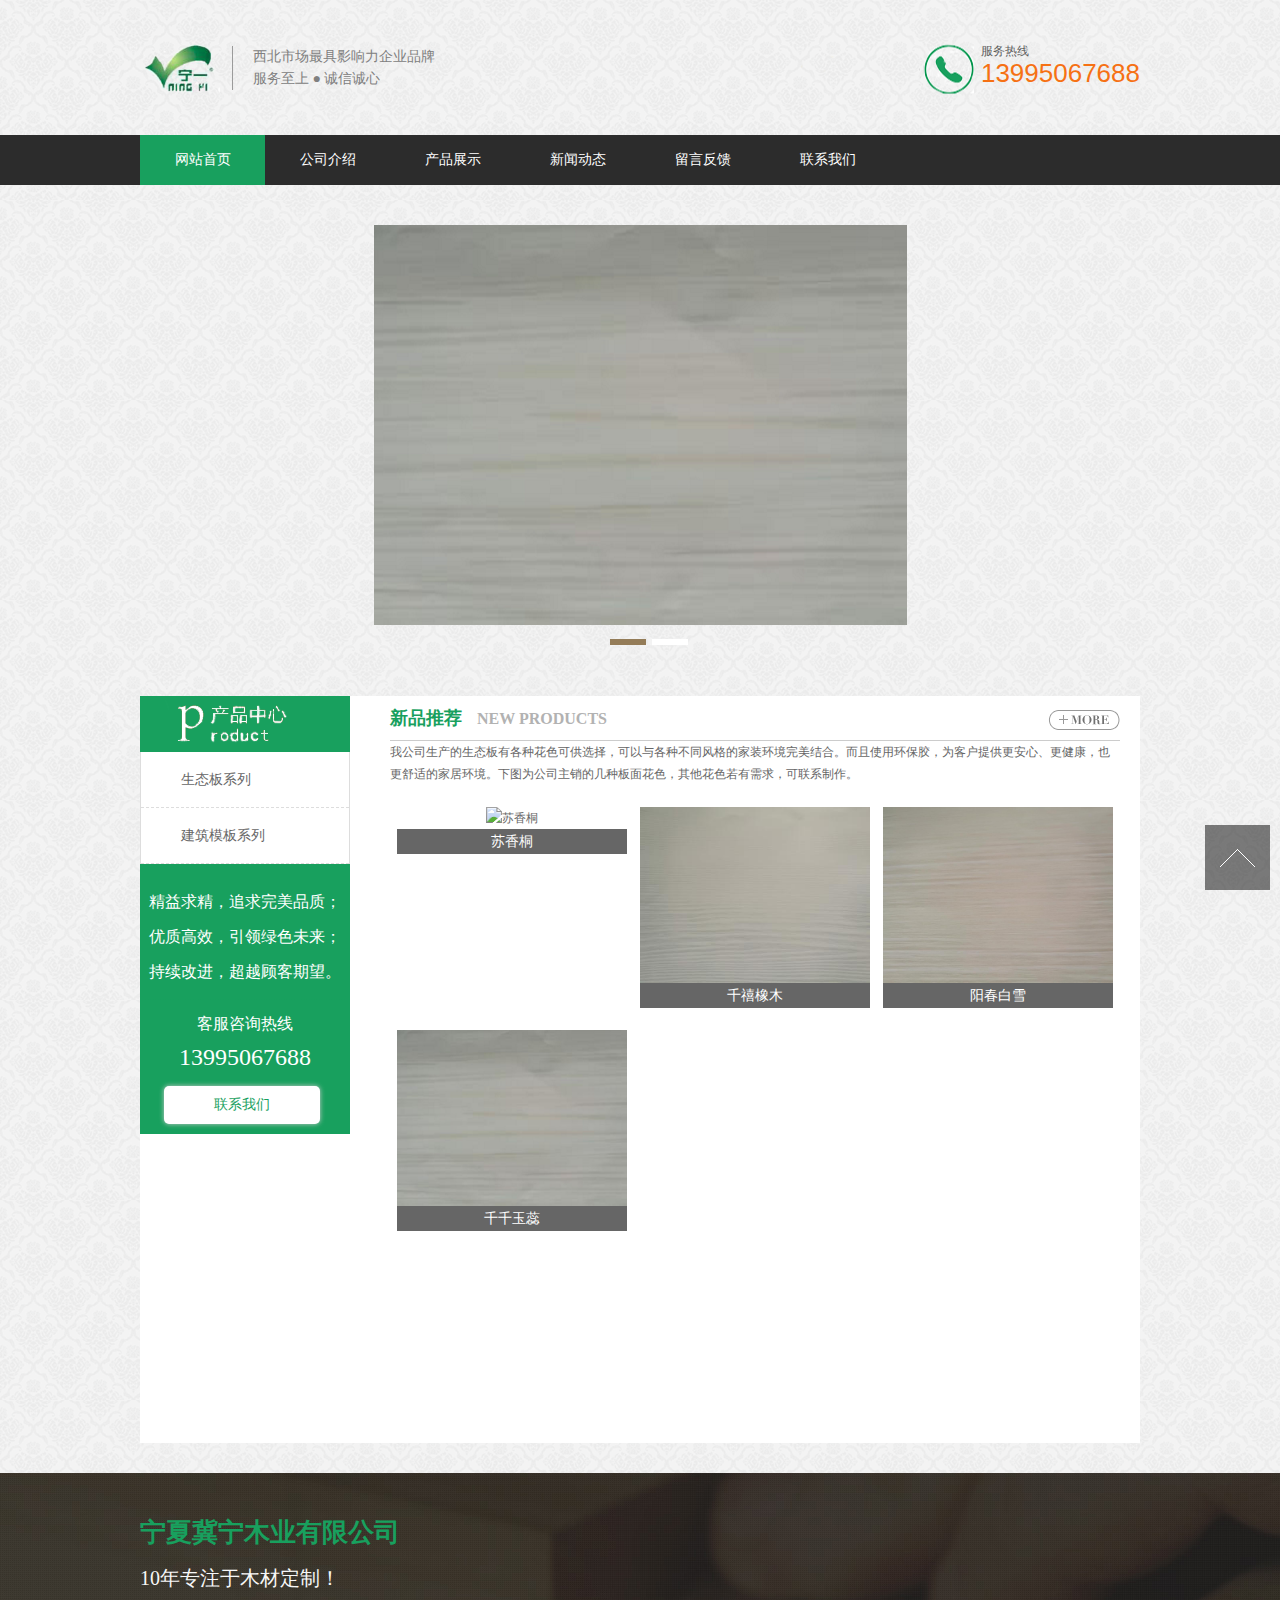
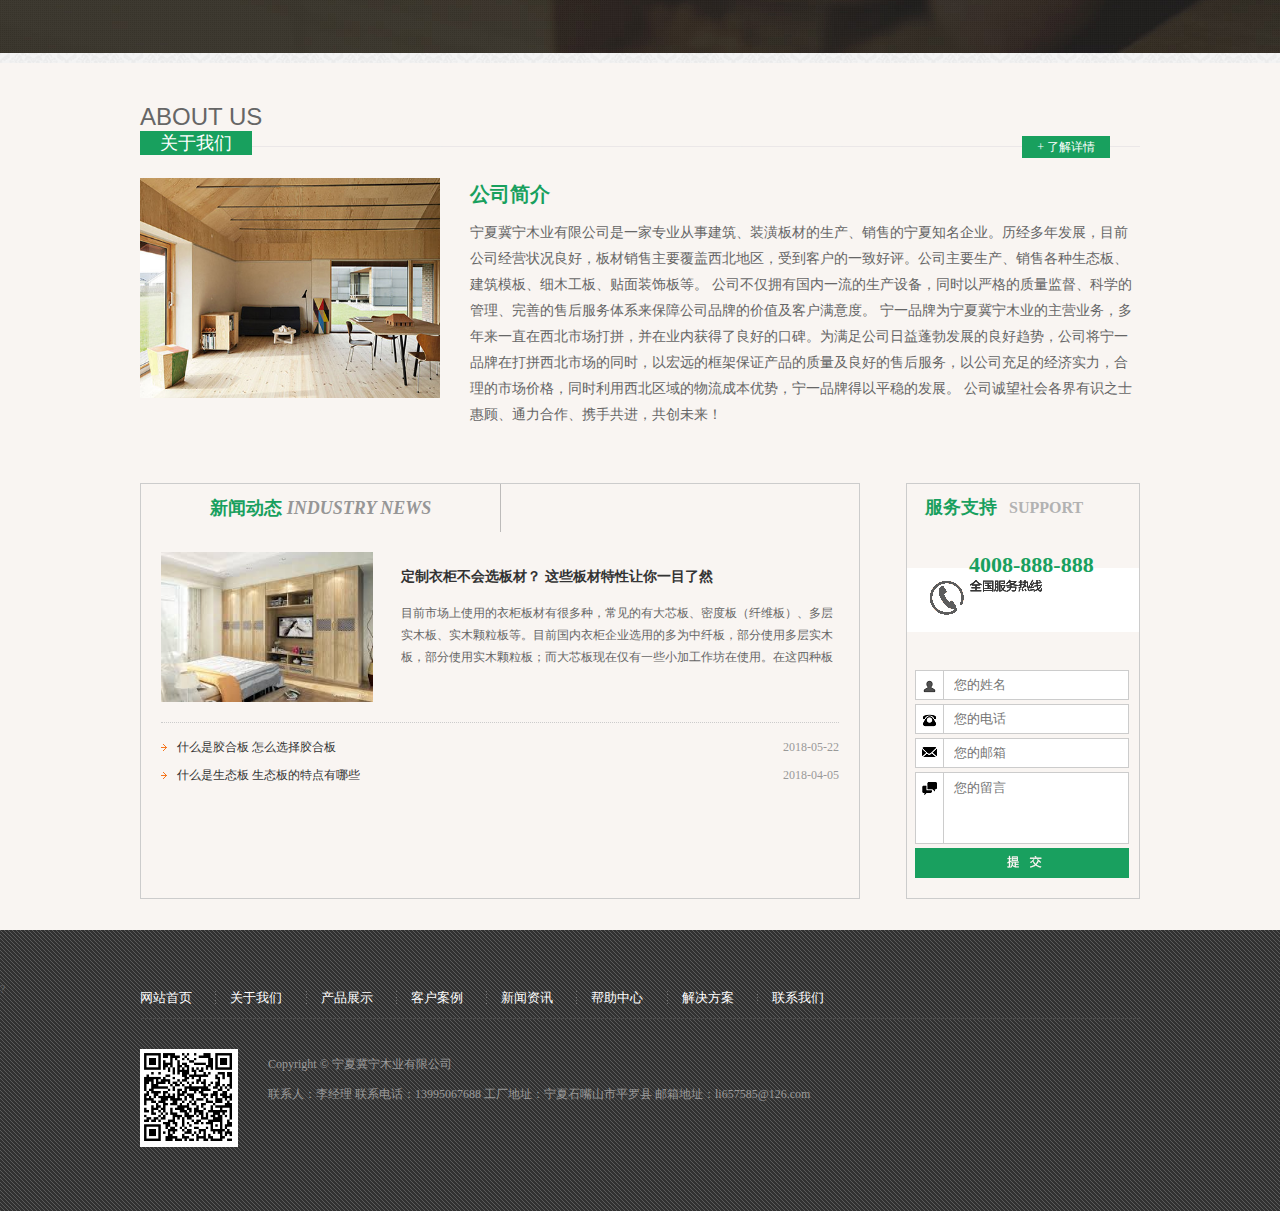
==== templates/index.html @ 51f11c7f "change png" ====
﻿<!DOCTYPE html PUBLIC "-//W3C//DTD XHTML 1.0 Transitional//EN"
        "http://www.w3.org/TR/xhtml1/DTD/xhtml1-transitional.dtd">
<html xmlns="http://www.w3.org/1999/xhtml">
<head>
    <meta http-equiv="Content-Type" content="text/html; charset=utf-8"/>
    <title>宁夏冀宁木业有限公司</title>
    <meta name="description" content="网站描述"/>
    <meta name="keywords" content="关键词"/>
    <link href="../static/css/css.css" rel="stylesheet" media="screen" type="text/css"/>
    <script language="javascript" type="text/javascript" src="../static/js/jquery-1.8.0.min.js"></script>
    <script language="javascript" type="text/javascript" src="../static/js/index.js"></script>
    <script type="text/javascript" src="../static/js/photorollx.js"></script>
</head>
<body>
<div id="header">

    <div class="hd_cont container">
        <dl class="hd_logo">
            <dt class="fl"><a href="index.html"> <img src="../static/picture/logo-simple.png" alt="" height="50"
                                                      width="80"></a></dt>
            <dd class="fl"><h2>西北市场最具影响力企业品牌</h2>
                <p> 服务至上 ● 诚信诚心</p></dd>
        </dl>
        <dl class="dh_phone fr">
            <dt>服务热线</dt>
            <dd>13995067688</dd>
        </dl>
    </div>

    <div id="nav">
        <div id="navMenu">
            <ul>
                <li class='home'><a href="index">网站首页</a></li>

                <li><a href="#introduce" rel='dropmenu'>公司介绍</a></li>

                <li><a href="#product" rel='dropmenu'>产品展示</a></li>

                <li><a href="news" rel='dropmenu'>新闻动态</a></li>

                <li><a href="#help" rel='dropmenu'>留言反馈</a></li>

                <li><a href="#contact" rel='dropmenu'>联系我们</a></li>

            </ul>
        </div>
    </div>
</div>
<div id="banner">
    <ul class="ulBanner">
        <li class="banner" style="background: url(../static/images/suxiangtong.png) no-repeat center scroll;"></li>
        <li class="banner" style="background: url(../static/images/qianqianyurui.png) no-repeat center scroll;"></li>

    </ul>
    <ul class="ulBannerNav">
        <li class="on"></li>
        <li></li>
    </ul>
</div>
<script type="text/javascript">
    $(document).ready(function () {
        $("#banner").Slide({
            effect: "fade",
            speed: "normal",
            timer: 3500,
            autoPlay: true,
            defIndex: 0,
            claNav: "ulBannerNav",
            claCon: "ulBanner",
            steps: 1
        });
    });

</script>
<div class="clear"></div>
<a name="product"></a>
<div class="cpbg">
    <div class="cpbox container">
        <div class="famu fl">
            <h4><a href="javascript:;cp/"> <img src="../static/picture/famutit.png" width="210" height="56"/></a></h4>
            <ul>
                <li><a href="javascript:;cp/a/" onclick="display_stb();">生态板系列</a>
                    <script type="text/javascript">
                    function display_stb() {
                        var stb = document.getElementById('ul-stb');
                        var jzmb = document.getElementById('ul-jzmb');
                        stb.style.display="";
                        jzmb.style.display="none";

                    }


                    </script>
                </li>

                <li><a href="javascript:;cp/b/"  onclick="display_jzmb();">建筑模板系列</a>
                    <script type="text/javascript">
                    function display_jzmb() {
                        var stb = document.getElementById('ul-stb');
                        var jzmb = document.getElementById('ul-jzmb');
                        stb.style.display="none";
                        jzmb.style.display="";
                    }


                    </script>
                </li>

            </ul>
            <div class="faphone">
                <div class="wenzi">
                    精益求精，追求完美品质；<br>
                    优质高效，引领绿色未来；<br>
                    持续改进，超越顾客期望。
                </div>
                <span class="rexian">客服咨询热线</span> <span class="tel">13995067688</span> <span class="lx"><a
                    href="javascript:;contact/">联系我们</a></span></div>
        </div>
        <div class="cplist fr">
            <h4 class="conttit"><a class="tita" href="javascript:;cp/">新品推荐</a> <span>New Products</span><a
                    class="titmore"
                    href="javascript:;cp/"><img src="../static/picture/titmore.png"/></a></h4>
            <ul id="ul-stb">
                <p>
                    我公司生产的生态板有各种花色可供选择，可以与各种不同风格的家装环境完美结合。而且使用环保胶，为客户提供更安心、更健康，也更舒适的家居环境。下图为公司主销的几种板面花色，其他花色若有需求，可联系制作。</p>
                <li class='nomr'><a href="javascript:;" title="苏香桐"> <img alt="苏香桐"
                                                                          src="../static/images/suxiangtong.png"
                                                                          width="230" height="176"/></a>
                    <h5><a href="javascript:;" title="苏香桐"> 苏香桐</a></h5>
                </li>
                <li class='nomr'><a href="javascript:;" title="千禧橡木"> <img alt="千禧橡木"
                                                                           src="../static/images/qianxixiangmu.png"
                                                                           width="230" height="176"/></a>
                    <h5><a href="javascript:;" title="千禧橡木"> 千禧橡木</a></h5>
                </li>
                <li class='nomr'><a href="javascript:;" title="阳春白雪"> <img alt="阳春白雪"
                                                                           src="../static/images/yangchunbaixue.png"
                                                                           width="230" height="176"/></a>
                    <h5><a href="javascript:;" title="阳春白雪"> 阳春白雪</a></h5>
                </li>
                <li class='nomr'><a href="javascript:;" title="千千玉蕊"> <img alt="千千玉蕊"
                                                                           src="../static/images/qianqianyurui.png"
                                                                           width="230" height="176"/></a>
                    <h5><a href="javascript:;" title="千千玉蕊"> 千千玉蕊</a></h5>
                </li>
            </ul>
            <ul id="ul-jzmb" style="display:none">
                <p>
                    我公司生产的多层建筑模板采用优质木原材料与优质防水胶层层压制而成，外观覆盖酚醛树脂模，产品耐磨耐腐，可重复多次使用，表面光滑，可直接贴面装饰，减缩工期30%。主营有黑纸和花纸两类花色，尺寸有如下三种，可供客户自由选择。对于特殊规格，也可联系制作。</p>
                <li class='nomr'><a href="javascript:;" title="1830*915*12mm"> <img alt="1830*915*12mm"
                                                                                    src="../static/images/size-1830-915-12.png"
                                                                                    width="230" height="176"/></a>
                    <h5><a href="javascript:;" title="1830*915*12mm"> 1830*915*12mm</a></h5>
                </li>
                <li class='nomr'><a href="javascript:;" title="2135*915*15mm"> <img alt="2135*915*15mm"
                                                                                    src="../static/images/size-2135-915-15.png"
                                                                                    width="230" height="176"/></a>
                    <h5><a href="javascript:;" title="2135*915*15mm"> 2135*915*15mm</a></h5>
                </li>
                <li class='nomr'><a href="javascript:;" title="2440*1220*18mm"> <img alt="2440*1220*18mm"
                                                                                     src="../static/images/size-2440-1220-18.png"
                                                                                     width="230" height="176"/></a>
                    <h5><a href="javascript:;" title="2440*1220*18mm"> 2440*1220*18mm</a></h5>
                </li>
            </ul>
        </div>
        <div class="clear"></div>
    </div>
</div>

<div class="box MB10">
    <div class="box_c">
        <div class="box_cl fl"><h6>宁夏冀宁木业有限公司</h6>
            <span>10年专注于木材定制！</span></div>
        <!--<div class="box_cr fr"><a href="tencent://message/?uin=873468834&Site=&Menu=yes" target="_blank">咨询客服人员</a>-->
    </div>
</div>
</div>
<div class="clear"></div>
<div class="index_abt">
    <div class="about">
        <a name="introduce"></a>
        <div class="about_t">
            <div class="more"><a href="javascript:;about/" target="_blank">+ 了解详情</a></div>
            <div>
                <h3>ABOUT US</h3>
                <h2>关于我们</h2>
            </div>
        </div>
        <div class="about_c">
            <div class="about_cl fl"><img src="../static/picture/about.jpg"/></div>
            <div class="about_cr fr">
                <h3>公司简介</h3>
                <span>宁夏冀宁木业有限公司是一家专业从事建筑、装潢板材的生产、销售的宁夏知名企业。历经多年发展，目前公司经营状况良好，板材销售主要覆盖西北地区，受到客户的一致好评。公司主要生产、销售各种生态板、建筑模板、细木工板、贴面装饰板等。
                    公司不仅拥有国内一流的生产设备，同时以严格的质量监督、科学的管理、完善的售后服务体系来保障公司品牌的价值及客户满意度。
宁一品牌为宁夏冀宁木业的主营业务，多年来一直在西北市场打拼，并在业内获得了良好的口碑。为满足公司日益蓬勃发展的良好趋势，公司将宁一品牌在打拼西北市场的同时，以宏远的框架保证产品的质量及良好的售后服务，以公司充足的经济实力，合理的市场价格，同时利用西北区域的物流成本优势，宁一品牌得以平稳的发展。
                    公司诚望社会各界有识之士惠顾、通力合作、携手共进，共创未来！</span>
                <!--<a href="javascript:;about/" target="_blank">了解详情+</a></div>-->
            </div>
        </div>
    </div>
    <div class="dtspan container">
        <a name="news"></a>
        <!--动态-->
        <div class="dtbox fl">
            <h4><a class="cur" href="javascript:;news/gsxw/" id="chknew1"> 新闻动态<em>Industry
                News</em></a></h4>
            <div id="con_chknew1">
                <dl>
                    <dt class="fl"><a href="javascript:;" title="定制衣柜不会选板材？ 这些板材特性让你一目了然"> <img
                            alt="定制衣柜不会选板材？ 这些板材特性让你一目了然"
                            src="../static/picture/yigui.jpg"
                            width="212" height="150"/></a></dt>
                    <dd>
                        <h5><a href="javascript:;" title="定制衣柜不会选板材？ 这些板材特性让你一目了然"> 定制衣柜不会选板材？ 这些板材特性让你一目了然</a></h5>
                        <p>
                            目前市场上使用的衣柜板材有很多种，常见的有大芯板、密度板（纤维板）、多层实木板、实木颗粒板等。目前国内衣柜企业选用的多为中纤板，部分使用多层实木板，部分使用实木颗粒板；而大芯板现在仅有一些小加工作坊在使用。在这四种板材中，只有密度板和实木颗粒板不管是在价格上和质量上相对比较适合当前中国定制衣柜行业市场的发展，刚好满足当前衣柜市场绝大部分消费者的需求。那到底定制衣柜用什么板材比较好呢，下面通过对他们的优缺点进行对比...<a
                                href="javascript:;" title="定制衣柜不会选板材？ 这些板材特性让你一目了然"> [详情]</a></p>
                    </dd>
                </dl>

                <ul>
                    <li><a target="_blank" href="javascript:;" title="什么是胶合板 怎么选择胶合板">
                        什么是胶合板 怎么选择胶合板</a><span>2018-05-22</span></li>
                    <li><a target="_blank" href="javascript:;" title="什么是生态板 生态板的特点有哪些">
                        什么是生态板 生态板的特点有哪些</a><span>2018-04-05</span></li>

                </ul>
            </div>
        </div>
        <!-- cb_服务支持 -->
        <a name="help"></a>
        <div class="fwzc fr">
            <h4 class="conttit"><a class="tita">服务支持</a><span>Support</span></h4>
            <div class="fwphone"><span> 4008-888-888</span></div>
            <ul class="m_form" id="leavewordform">
                <script>
    	$(document).ready(function() {
            $('.btnsubmit').click(function(){
				if($('#name').val()==''){alert('请输入姓名！');return false}
				if($('#tel').val()==''){alert('请输入电话！');return false}
				if($('#email').val()==''){alert('请输入邮箱！');return false}
				if($('#nr').val()==''){alert('请输入内容！');return false}
			})
        });



                </script>
                <form enctype="multipart/form-data" method="post">
                    <input type="hidden" name="action" value="post"/>
                    <input type="hidden" name="diyid" value="1"/>
                    <input type="hidden" name="do" value="2"/>
                    <li>
                        <label> <img src="../static/picture/form_ico01.png"/></label>
                        <input class="ipttxt" type="text" id="name" name='name' placeholder="您的姓名"/>
                    </li>
                    <li>
                        <label> <img src="../static/picture/form_ico02.png"/></label>
                        <input class="ipttxt" type="text" id="tel" name='tel' placeholder="您的电话"/>
                    </li>
                    <li>
                        <label> <img src="../static/picture/form_ico03.png"/></label>
                        <input class="ipttxt" type="text" id="email" name='email' placeholder="您的邮箱"/>
                    </li>
                    <li class="areli">
                        <label> <img src="../static/picture/form_ico04.png"/></label>
                        <textarea class="txtare" id="nr" name='nr' placeholder="您的留言"></textarea>
                    </li>
                    <li>
                        <input class="btnsubmit" type="submit" name="submit" value=""/>
                    </li>
                    <input name="tijiaoshijian" value="" type="hidden" id="tijiaoshijian"/>
                    <script type="text/javascript">

                    window.onload = function(){

                    var nowDate = new Date();

                    var str = nowDate.getFullYear()+"-"+(nowDate.getMonth() + 1)

+"-"+nowDate.getDate()+" "+nowDate.getHours()+":"+nowDate.getMinutes()

+":"+nowDate.getSeconds();

                    document.getElementById("tijiaoshijian").value=str;

                    }








                    </script>
                    <input type="hidden" name="dede_fields"
                           value="name,text;tel,text;email,text;nr,text;tijiaoshijian,text"/>
                    <input type="hidden" name="dede_fieldshash" value="28096bbe7c0b3558c1079d68bcdb3f58"/>
                </form>
            </ul>
        </div>
        <div class="clear"></div>
    </div>
    <div class="clear"></div>
    <div class="yqljbg">
        <div class="yqlj container">
            <!--<h4 class="conttit"><a class="tita" href="" target="_blank">友情链接</a><span> links</span></h4>-->
            <!--<p><a href="http://www.smallseashell.com">小贝壳</a></p>-->
        </div>
    </div>
    <div class="clear"></div>
    <div class="page_top"><span id="pageTop"><a href="javascript:;">[向上]</a></span>?</div>
    <div class="footwrap">
        <div class="footer container">
            <div class="fotnav"><a class="nobg" href="javascript:;">网站首页</a> <a href="javascript:;about/"
                                                                                rel='dropmenu3'>关于我们</a>
                <a href="javascript:;cp/" rel='dropmenu3'>产品展示</a> <a href="javascript:;case/" rel='dropmenu3'>客户案例</a>
                <a
                        href="javascript:;news/" rel='dropmenu3'>新闻资讯</a> <a href="javascript:;help/"
                                                                             rel='dropmenu3'>帮助中心</a> <a
                        href="javascript:;fangan/" rel='dropmenu3'>解决方案</a> <a href="javascript:;contact/"
                                                                               rel='dropmenu3'>联系我们</a>
            </div>
            <div class="fottxt">
                <p>Copyright &copy; 宁夏冀宁木业有限公司</p>
                <p>联系人：李经理 联系电话：13995067688 工厂地址：宁夏石嘴山市平罗县 邮箱地址：li657585@126.com</p>
            </div>

        </div>
    </div>
    <script src="../static/js/common.js" type="text/javascript"></script>
</body>
</html>
---- static/css/css.css ----
﻿/****************************************************************
 *																*		
 * 						      小贝壳							*
 *                        www.smallseashell.com							*
 *       		  全网精品源码模板资源下载库			*
 * 																*
****************************************************************/

@charset "utf-8";
body {
	color: #666;
	background: url(../images/bg.png) repeat;
	margin: 0;
	padding: 0;
	text-align: center;
	font-family: "微软雅黑";
	font-size: 12px;/*-moz-user-select:none;*/
	line-height: 22px;
	HEIGHT: 100%;
}
div, h1, h2, h3, h4, h5, h6, dl, dt, dd, ol, ul, li, p, q, span, strong, form, iframe, label, textarea, input {
	padding: 0;
	margin: 0;
	text-align: left
}
div {
	margin: 0 auto
}
ul, li, ol {
	list-style: none;
	list-style-type: none
}
img {
	border: 0;
	-ms-interpolation-mode: bicubic
}
textarea {
	overflow-y: auto
}
q {
	quotes: none
}
q:before, q:after {
	content: '';
	content: none
}
a {
	text-decoration: none;
	color: #666;
}
a:hover {
	text-decoration: none;
	color: #18A05E;
}
.none, #none, .hide, #hide {
	display: none
}
#clear, .clear {
	clear: both;
	line-height: 1px;
	height: 1px;
	margin-top: -1px;
	overflow: hidden
}
a:link {
	text-decoration: none
}
a:visited {
	text-decoration: none;
}
a:active {
	text-decoration: underline;
}
.fl, .l, #l {
	float: left
}
.fr, .r, #r {
	float: right
}
.MT10 {
	margin-top: 10px
}
.MB10 {
	margin-bottom: 10px
}
.PT10 {
	padding-top: 10px
}
.PB10 {
	padding-bottom: 10px
}
.PT30 {
	padding-top: 30px
}
.MT20 {
	margin-top: 20px
}
.MT50 {
	margin-top: 50px
}
.MTA {
	margin-top: -70px
}
.r5 {
	margin-right: 10px;
}
.bbai {
	background: #FFF !important;
}
.clearfix {
	zoom: 1;
}
.clearfix:after {
	content: ".";
	clear: both;
	height: 0;
	visibility: hidden;
	display: block;
}
.gray {
	color: #999;
	font-weight: normal;
}
.white {
	color: #fff;
	font-weight: normal;
}
.container {
	margin: 0 auto;
	width: 1000px;
}
a, li, span, p {
	transition: all 0.2s linear;
	-webkit-transition: all 0.2s linear;
	-moz-transition: all 0.2s linear;
	-o-transition: all 0.2s linear;
}
#header {
}
.header_top {
	width: 100%;
	height: 35px;
	overflow: hidden;
	border-bottom: #dedede 1px solid;
}
.header_top ul {
	width: 1000px;
	height: 35px;
	line-height: 35px;
	overflow: hidden;
	margin: 0 auto;
}
.header_top ul .title {
	width: 860px;
	background: none;
	text-align: left;
	color: #808080
}
.header_top ul .title b {
	color: #808080;
	padding-right: 10px;
}
.header_top ul li {
	width: 70px;
	height: 35px;
	text-align: center;
	float: left;
	display: block;
	line-height: 35px;
	color: #ccc;
	background: url(../images/1_03.gif) no-repeat right 9px;
}
.header_top ul li a {
	color: #666;
}
.header_top ul li a:hover {
	color: #808080;
}
.hd_cont {
	position: relative;
	height: 135px;
	overflow: hidden;
}
.hd_cont .hd_logo {
	position: absolute;
	left: 0;
	top: 44px;
	width: 500px;
}
.hd_cont .hd_logo dd {
	margin-top: 2px;
	margin-left: 12px;
	padding-left: 20px;
	border-left: 1px solid #9B9B9B;
}
.hd_cont .hd_logo dd h2 {
	font-size: 14px;
	font-weight: normal;
	color: #808080;
}
.hd_cont .hd_logo dd p {
	font-size: 14px;
	color: #808080;
}
.hd_cont .dh_phone {
	padding: 0 0 18px 180px;
	margin-top: 40px;
	background: url(../images/phone.png) no-repeat left center;
	color: #5c5c5c;
}
.hd_cont .dh_phone dd {
	font-size: 26px;
	font-family: Arial, Helvetica, sans-serif;
	color: #f67114;
}
#nav {
	width: 100%;
	height: 50px;
	overflow: hidden;
	background: #2C2C2C;
}
#navMenu {
	width: 1000px;
	overflow: hidden;
	height: 50px;
	margin: 0 auto;
}
#navMenu ul {
	overflow: hidden;
	height: 50px;
	text-align: center;
}
#navMenu ul li {
	float: left;
	display: block;
}
#navMenu ul li a {
	width: 125px;
	height: 100%;
	line-height: 50px;
	display: block;
	float: left;
	text-align: center;
	color: #FFF;
	font-size: 14px;
	font-family: "微软雅黑";
}
#navMenu ul li a:hover {
	background: #18A05E;
}
#navMenu ul .home a {
	background: #18A05E;
}
#navMenu ul .hover a {
	background: #18A05E;
}
.dropMenu {
	position: absolute;
	top: 0;
	z-index: 100;
	width: 160px;
	visibility: hidden;
	margin-top: -2px;
	padding-top: 10px;
	padding-bottom: 10px;
	background: #18A05E;
}
.dropMenu li {
	display: block;
}
.dropMenu a {
	display: block;
	height: 35px;
	line-height: 35px;
	padding-left: 10px;
	color: #FFFFFF;
}
* html .dropMenu a {
	width: 100%;
	color: #FFFFFF;
}
.dropMenu a:hover {
	color: fff;
	background-color: #666;
}
.dropMenu li {
	transition: none;
	-webkit-transition: none;
	-moz-transition: none;
	-o-transition: none;
}
.dropMenu a {
	transition: none;
	-webkit-transition: none;
	-moz-transition: none;
	-o-transition: none;
}
.main {
	width: 1000px;
	overflow: hidden;
	zoom: 1;
}
.main:after {
	content: ".";
	clear: both;
	height: 0;
	visibility: hidden;
	display: block;
}
/*首页幻灯片*/
#banner {
	width: 100%;
	float: left;
	height: 480px;
	position: relative
}
.ulBanner {
	width: 100%;
	height: 480px
}
.ulBanner li {
	position: absolute;
	width: 100%;
	height: 480px
}
.ulBannerNav {
	position: absolute;
	bottom: 20px;
	left: 50%;
	margin-left: -33px;
	z-index: 10
}
.ulBannerNav li {
	float: left;
	background: #fff;
	margin: 0 3px;
	width: 36px;
	height: 6px;
	display: block;
	cursor: pointer;
}
.ulBannerNav li.on {
	background: #947C58;
	cursor: pointer
}
.searchBg {
	padding-top: 10px;
	padding-bottom: 20px;
	background: #fff url(../images/serbg.png) bottom no-repeat
}
.search {
	height: 36px;
	line-height: 36px;
	overflow: hidden;
}
.search .searchBox {
	width: 262px;
}
.search .soText {
	float: left;
	width: 206px;
	height: 16px;
	line-height: 16px;
	padding: 5px;
	color: #666;
	border: none;
	background: #ddd;
	outline: none;
	font-family: microsoft yahei;
}
.search .soBtn {
	float: right;
	width: 46px;
	text-align: center;
	height: 26px;
	color: #fff;
	border: none;
	background: #000;
	cursor: pointer
}
.search .keyWord {
	width: 500px;
	height: 36px;
	line-height: 36px;
	overflow: hidden;
	color: #333;
}
.search .keyWord b {
	font-weight: normal;
	height: 36px;
	float: left;
}
.search .keyWord a {
	padding: 0 10px;
	color: #333;
}
.search .keyWord ul {
	float: left;
	height: 36px;
}
.search .keyWord ul li {
	float: left;
	padding: 0 5px;
}
/*产品*/
.cpbg {
	padding: 30px 0px;
}
.cpbox {
	background-color: #fff;
}
.cpmu {
	width: 210px;
	height: 746px;
	overflow: hidden;
}
.cpmu h4 img {
	display: block;
}
.cpmu dl {
}
.cpmu dt {
	height: 40px;
	line-height: 40px;
	background: url(../images/cpmudt.png) no-repeat center;
}
.cpmu dt a {
	margin-left: 64px;
	font-size: 14px;
	color: #fff;
	font-weight: bold;
}
.cpmu dd {
	height: 40px;
	line-height: 40px;
	overflow: hidden;
}
.cpmu dd a {
	display: block;
	padding-left: 66px;
	color: #333;
	background: url(../images/cpmudd.png) no-repeat left center;
}
.cplist {
    display: block;
	margin-right: 20px;
	width: 730px;
	height: 746px;
}
.cplist h4 {
	border-bottom: 1px solid #ccc;
}
.cplist ul {
	overflow: hidden;
}
.cplist li {
	margin-right: 20px;
	margin-top: 22px;
	float: left;
	width: 243px;
	text-align: center;
}
.cplist li.nomr {
	margin-right: 0px;
}
.cplist li h5 {
	margin-left: 7px;
	width: 230px;
	height: 25px;
	line-height: 25px;
	overflow: hidden;
	font-weight: normal;
	text-align: center;
	font-size: 14px;
	background: #666;
	display: block;
}
.cplist li:hover h5 {
	background: #18a05e;
}
.cplist li h5 a {
	color: #fff;
}
/*解决方案*/
.jjfabox {
	margin: 30px auto;
}
.famu {
	width: 210px;
	height: 576px;
}
.famu h4 img {
	display: block;
}
.famu ul {
	border-left: 1px solid #ddd;
	border-right: 1px solid #ddd;
}
.famu li {
	height: 55px;
	line-height: 55px;
	border-bottom: 1px dashed #ddd;
}
.famu li a {
	font-size: 14px;
	margin-left: 40px;
	color: #666;
	text-decoration: none;
}
.famu li:hover a {
	color: #18a05e;
}
.faphone {
	position: relative;
	height: auto;
	padding: 10px 0;
	background: #18a05e;
}
.faphone .wenzi {
	text-align: center;
	color: #fff;
	line-height: 35px;
	border-bottom: 1px dashed #18a05e;
	padding: 10px 0;
	font-size: 16px;
}
.faphone span.rexian {
	display: block;
	margin-top: 10px;
	text-align: center;
	height: 28px;
	line-height: 28px;
	font-size: 16px;
	color: #fff;
}
.faphone span.tel {
	display: block;
	text-align: center;
	height: 38px;
	line-height: 38px;
	font-size: 24px;
	color: #fff;
}
.faphone span.lx {
	display: block;
	margin-top: 10px;
	font-size: 14px;
	color: #fff;
	background: #FFF;
	margin-left: 24px;
	width: 156px;
	height: 38px;
	line-height: 38px;
	text-align: center;
	border-radius: 5px;
	-webkit-box-shadow: #ccc 0px 0px 5px;
	-moz-box-shadow: #ccc 0px 0px 5px;
	box-shadow: #ccc 0px 0px 5px;
}
.faphone span.lx a {
	color: #18a05e
}
.facont {
	width: 1020px;
	height: 576px;
}
.facont li {
	position: relative;
	margin-left: 20px;
	margin-bottom: 20px;
	float: left;
	width: 318px;
	height: 278px;
}
.facont li h5 {
	position: absolute;
	left: 0px;
	bottom: 0px;
	width: 100%;
	height: 36px;
	line-height: 36px;
	background: url(../images/facont.png) no-repeat center;
	overflow: hidden;
	font-size: 14px;
	font-weight: normal;
}
.facont li h5 a {
	margin: 0 10px;
	color: #fff;
}
/*优势*/
.hxysbg {
	padding-bottom: 36px;
	background: #202932 url(../images/boxbg.jpg);
}
.hxysbox {
	text-align: center;
}
.hxysbox .hxystit {
	padding: 30px 0 20px 0;
	margin-bottom: 20px;
	font-weight: bold;
	text-align: center;
	background: url(../images/hxystitbr.png) no-repeat bottom;
}
.hxysbox .hxystit span {
	font-size: 32px;
	height: 30px;
	line-height: 30px;
	margin-bottom: 10px;
	color: #18A05E;
	text-align: center;
	display: block
}
.hxysbox .hxystit p {
	font-size: 20px;
	height: 25px;
	line-height: 25px;
	color: #fff;
	text-align: center;
	display: block
}
.hxysbox ul {
	overflow: hidden;
}
.hxysbox li {
	float: left;
	margin: 0 2px;
	padding: 0 20px;
	width: 152px;
	height: 234px;
	background: url(../images/hxysdl.png) no-repeat center;
}
.hxysbox li h5 {
	padding-top: 54px;
	margin-bottom: 10px;
	font-size: 24px;
	text-align: center;
	color: #400100;
}
.hxysbox li p {
	line-height: 20px;
	font-weight: bold;
	color: #fff;
}
/*关于我们*/
.index_abt {
	width: 100%;
	background-color: #f9f5f2;
}
.about {
	width: 1000px;
	height: 350px;
	padding-top: 40px;
}
.about_t {
	width: 100%;
	height: 55px;
	position: relative;
	background: url(../images/about_titbg.gif) repeat-x bottom left;
}
.about_t h3 {
	font-size: 24px;
	color: #666;
	line-height: normal;
	font-weight: normal;
	font-family: Arial, Helvetica, sans-serif;
}
.about_t h2 {
	display: inline-block;
*display:inline;
*zoom:1;
	padding: 0 20px;
	font-size: 18px;
	font-weight: normal;
	color: #fff;
	line-height: normal;
	background-color: #18A05E;
}
.about_t .more {
	position: absolute;
	bottom: 0;
	right: 30px;
	padding: 0 15px;
	background: #18A05E;
	color: #FFF
}
.about_t .more a {
	color: #FFF
}
.about_c {
	width: 1000px;
	height: 220px;
	padding: 20px 0
}
.about_cl {
	width: 300px;
	height: 220px;
}
.about_cl img {
	width: 300px;
	height: 220px;
}
.about_cr {
	width: 670px;
	height: 220px;
}
.about_cr h3 {
	line-height: 1.6em;
	font-weight: bold;
	color: #18A05E;
	font-family: "Microsoft YaHei", "微软雅黑";
	font-size: 20px;
}
.about_cr span {
	width: 670px;
	line-height: 26px;
	margin-bottom: 15px;
	margin-top: 10px;
	font-size: 14px;
	display: block
}
.about_cr a {
	width: 60px;
	font-style: normal;
	height: 30px;
	line-height: 30px;
	padding: 0 10px 0 15px;
	background: #18A05E;
	color: #fff;
	display: block
}
.about_cr a:hover {
	background: #18A05E
}
/*横幅 定制*/

.box {
	width: 100%;
	height: 180px;
	background: url(../images/boxbg.jpg) center
}
.box_c {
	width: 1000px;
	height: 100px;
	padding: 40px 0;
}
.box_cl {
	width: 600px;
}
.box_cl h6 {
	color: #18A05E;
	font-size: 26px;
	margin-bottom: 10px;
	line-height: 40px;
}
.box_cl span {
	color: #f7f7f7;
	font-size: 20px;
	line-height: 30px;
}
.box_cr {
	width: 300px;
	margin-top: 20px;
}
.box_cr a {
	width: 160px;
	height: 50px;
	line-height: 50px;
	float: right;
	text-align: center;
	font-size: 16px;
	color: #FFF;
	background: #18A05E
}
.box_cr a:hover {
	background: #18A05E
}
/*通用标题*/
.boxt {
	width: 100%;
	height: 44px;
	border-bottom: 1px solid #e6e6e6;
}
.boxt h2 {
	float: left;
	border-bottom: 1px solid #909090;
	font-size: 20px;
	height: 44px;
	line-height: 44px;
	color: #000;
}
.boxt font {
	float: left;
	font-size: 14px;
	padding-left: 15px;
	height: 44px;
	line-height: 44px;
	color: #666;
}
.boxt a {
	float: right;
	font-family: Arial;
	line-height: 44px;
	margin-right: 10px;
	color: #000;
}
.boxt a:hover {
	color: #168301;
}
.poxt {
	width: 100%;
	background: url(../images/poxtit.png) no-repeat center bottom;
}
.poxt h4 {
	height: 84px;
	overflow: hidden;
	text-align: center;
	font-size: 18px;
}
.poxt h4 a {
	margin-top: 24px;
	display: inline-block;
	color: #18A05E;
}
.poxt h4 span {
	display: block;
	color: #b2b2b2;
	font-weight: normal;
	text-transform: uppercase;
	text-align: center
}
.conttit {
	position: relative;
	height: 44px;
	line-height: 44px;
}
.conttit .tita {
	margin-right: 12px;
	color: #18A05E;
	font-size: 18px;
}
.conttit span {
	font-family: 宋体;
	font-size: 16px;
	color: #b2b2b2;
	text-transform: uppercase;
}
.conttit .titmore {
	position: absolute;
	right: 0px;
	top: 14px;
}
/*滚动成功案例*/
.case {
	width: 1000px;
	height: 260px
}
.ibox7 {
	padding-top: 30px;
	height: 144px;
	overflow: hidden;
	position: relative;
}
.ibox7 #LeftArr1 {
	position: absolute;
	left: 0px;
	top: 30px;
	width: 34px;
	height: 144px;
	cursor: pointer;
	background: url(../images/left.png) left center no-repeat;
}
.ibox7 #RightArr1 {
	position: absolute;
	right: 0px;
	top: 30px;
	width: 34px;
	height: 144px;
	cursor: pointer;
	background: url(../images/right.png) right center no-repeat;
}
.ihonor {
	width: 900px;
	margin: 0px auto;
	overflow: hidden;
}
.ihonor img {
	width: 180px;
	height: 124px;
	border: 7px #ededed solid;
	margin: 0px 15px;
}
.ihonor img:hover {
	border: 7px #ddd solid;
}
/*新闻动态*/
.dtspan {
	margin: 30px auto;
}
.dtbox {
	width: 718px;
	height: 414px;
	border: 1px solid #ccc;
}
.dtbox h4 {
	overflow: hidden;
	font-size: 18px;
	background: url(../images/dttitbr.png) no-repeat center;
}
.dtbox h4 a {
	float: left;
	width: 50%;
	text-align: center;
	height: 48px;
	line-height: 48px;
	color: #333;
	background: url(../images/dttitbr.png) repeat-x center 47px;
	transition: all 0s;
}
.dtbox h4 a em {
	font-family: 宋体;
	text-transform: uppercase;
	margin-left: 5px;
	color: #969696;
}
.dtbox h4 a:hover, .dtbox h4 a.cur {
	background: url(../static/images/dttith.png) repeat-x center bottom;
	color: #18A05E;
	text-decoration: none;
}
.dtbox dl {
	margin: 20px;
	height: 150px;
	overflow: hidden;
}
.dtbox dd {
	margin-left: 240px;
}
.dtbox dd h5 {
	height: 50px;
	line-height: 50px;
	font-size: 14px;
}
.dtbox dd h5 a {
	color: #333;
}
.dtbox dd p {
	line-height: 22px;
	height: 66px;
	overflow: hidden;
}
.dtbox ul {
	margin: 0 20px;
	border-top: 1px dotted #ccc;
	padding-top: 10px;
}
.dtbox li {
	position: relative;
	height: 28px;
	line-height: 28px;
}
.dtbox li a {
	display: inline-block;
	padding-left: 16px;
	background: url(../images/dtliico.png) no-repeat left center;
	width: 470px;
	overflow: hidden;
	white-space: nowrap;
	text-overflow: ellipsis;
	color: #333;
}
.dtbox li span {
	position: absolute;
	right: 0;
	color: #999;
}
/*服务支持*/
.fwzc {
	width: 232px;
	height: 414px;
	border: 1px solid #ccc;
}
.fwzc h4 {
	margin-left: 18px;
	padding: 1px 0px;
}
.fwzc .fwphone {
	position: relative;
	height: 140px;
	background: url(../images/fwphone.png) no-repeat center;
}
.fwzc .fwphone span {
	position: absolute;
	left: 62px;
	top: 24px;
	font-size: 22px;
	font-weight: bold;
	color: #18A05E;
}
.fwzc .m_form {
	margin-left: 8px;
}
.fwzc .m_form li {
	margin-bottom: 4px;
	overflow: hidden;
}
.fwzc .m_form label {
	float: left;
	width: 27px;
	height: 28px;
	border: 1px solid #ccc;
	border-right-width: 0;
	text-align: center;
	background-color: #fff;
}
.fwzc .m_form label img {
	position: relative;
	top: 8px;
}
.fwzc .m_form .ipttxt {
	float: left;
	width: 164px;
	border: 1px solid #ccc;
	height: 16px;
	line-height: 16px;
	padding: 6px 10px;
	outline: none;
	color: #666;
	background-color: #fff;
	font-family: microsoft yahei;
}
.fwzc .m_form .areli label {
	height: 70px;
}
.fwzc .m_form .txtare {
	float: left;
	width: 164px;
	height: 60px;
	line-height: 20px;
	border: 1px solid #ccc;
	outline: none;
	resize: none;
	color: #666;
	padding: 5px 10px;
	background-color: #fff;
	font-family: microsoft yahei;
}
.fwzc .m_form .btnsubmit {
	width: 214px;
	height: 30px;
	cursor: pointer;
	border: none;
	background: url(../images/btnsubmit.png) no-repeat center;
}
/*友情链接*/
.yqljbg {
	background: url(../images/centerbg.png) repeat;
}
.yqlj {
	padding: 24px 0px;
}
.yqlj .conttit {
	border-bottom: none;
}
.yqlj .conttit .tita {
	padding-left: 10px;
	color: #fff;
	background: url(../images/yqljtit.png) no-repeat left;
}
.yqlj .conttit span {
	color: #5c5c5c;
}
.yqlj p {
	height: 30px;
	line-height: 30px;
	overflow: hidden;
}
.yqlj p a {
	padding-right: 15px;
	color: #808080;
}
/*页尾*/
.footwrap {
	background: url(../images/centerbg.png) repeat;
}
.footer {
	position: relative;
	padding-bottom: 40px;
	overflow: hidden;
}
.fotnav {
	height: 40px;
	line-height: 40px;
	font-size: 13px;
}
.fotnav a {
	padding-right: 20px;
	padding-left: 15px;
	text-align: left;
	background: url(../images/navli.png) no-repeat left center;
	color: #fff;
}
.fotnav a.nobg {
	background-image: none;
	padding-left: 0
}
.fottxt {
	padding-top: 30px;
	height: 122px;
	padding-left: 128px;
	line-height: 30px;
	color: #999;
	background: url(../images/ewm.jpg) no-repeat left 30px;
	border-top: 1px solid #484848;
}
.fottxt a {
	color: #999;
}
.fotphone {
	position: absolute;
	right: 0px;
	top: 100px;
	padding-left: 46px;
	background: url(../images/footphone.png) no-repeat left center;
	color: #fff;
}
.fotphone dd {
	font-size: 20px;
	font-weight: bold;
	font-family: Arial, Helvetica, sans-serif;
	color: #18A05E;
}
/*内页左右*/
.ncon {
	width: 1000px;
	height: auto;
	padding-bottom: 10px
}
.ncon:after {
	content: ".";
	display: block;
	height: 0;
	clear: both;
	visibility: hidden
}
.nconr {
	width: 750px;
	float: right;
	border: #dedede 1px solid;
	background: #FFF
}
.nconl {
	width: 210px;
	float: left
}
/*内页左侧产品分类*/
.prs {
	width: 210px;
	overflow: hidden;
	background: #FFF
}
.prs .t05 {
	background: #18A05E;
	height: 63px;
	line-height: 63px;
	padding-left: 25px;
	font-family: "微软雅黑";
	font-size: 22px;
	font-weight: normal;
	color: #FFF
}
.prs .t05_con {
	border: 5px solid #18A05E;
	width: 200px;
	border-top: 0;
}
.prs li {
	line-height: 35px;
	padding-left: 16px;
	border-bottom: 1px dotted #b4b1b1;
}
.prs li.cur a {
	color: #18A05E
}
.prs li a {
	color: #333333;
	font-size: 12px;
	font-weight: bold;
}
/*左侧联系我们*/
.contactn {
	width: 210px;
	overflow: hidden;
	background: #FFF;
}
.contactn .tits {
	line-height: 38px;
	height: 38px;
	text-align: center;
	background: #18A05E;
	color: #fff;
	font-size: 16px;
	font-weight: 100;
	font-family: "Microsoft YaHei";
}
.contactn .tits a {
	color: #fff;
}
.contactn .tits span {
	color: #F3F3F3;
	font-size: 12px;
	text-transform: uppercase;
	font-family: "Microsoft YaHei";
	text-align: center
}
.contactn .subnr {
	border: 1px solid #18A05E;
	border-top: 0;
	padding: 24px 7px 5px;
	width: 194px;
	overflow: hidden;
}
.contactn .subnr p {
	line-height: 25px;
	overflow: hidden;
}
.contactn .subnr span {
	color: #333;
	font-weight: bold;
}
.contactn .subnr h5 {
	padding-top: 12px;
	line-height: 28px;
	overflow: hidden;
	color: #18A05E;
	font-size: 14px
}
/*内页模板BANNER*/
.index_article {
	width: 100%;
	height: 297px;
	background: url(../images/img01.jpg) bottom no-repeat
}
.list_article {
	width: 100%;
	height: 297px;
	background: url(../images/img02.jpg) bottom no-repeat
}
.list_article2 {
	width: 100%;
	height: 297px;
	background: url(../images/img03.jpg) bottom no-repeat
}
.article_article {
	width: 100%;
	height: 297px;
	background: url(../images/img03.jpg) bottom no-repeat
}
.img_article {
	width: 100%;
	height: 297px;
	background: url(../images/img04.jpg) bottom no-repeat
}
.book {
	width: 100%;
	height: 297px;
	background: url(../images/img05.jpg) bottom no-repeat
}
.title {
	width: 730px;
	height: 60px;
}
.title h1 {
	height: 60px;
	line-height: 60px;
	font-family: '黑体';
	font-size: 20px;
	font-weight: normal;
	display: block;
	text-align: center
}
.resource {
	height: 35px;
	width: 720px;
	line-height: 35px;
	border-bottom: 1px solid #DEDEDE;
	text-align: center;
	margin-bottom: 8px
}
.des {
	height: 40px;
	width: 708px;
	padding: 5px;
	line-height: 23px;
	border: #CCC 1px dotted;
	overflow: hidden
}
.content {
	line-height: 24px;
	font-size: 14px;
	padding: 15px 20px 25px 20px;
	width: 710px;
	background: #FFF
}
.content img {
	max-width: 650px !important;
	display: block;
	margin: 5px auto
}
.content p {
	padding-top: 10px
}
.fenxiang {
	padding: 10px 5px;
	width: 720px
}
/*相关阅读*/
.linkarc {
	width: 720px;
	padding: 10px 5px 5px 5px;
}
.linkarc_t {
	width: 720px;
	height: 25px;
	background: url(../images/xuxian.png) bottom repeat-x
}
.linkarc_t h2 {
	font-size: 12px;
	background: url(../images/dd.gif) left no-repeat;
	padding-left: 20px;
	font-weight: bold;
	font-family: "微软雅黑"
}
.linkarc_c {
	width: 720px;
	padding: 10px 0;
}
.linkarc_c li {
	width: 705px;
	height: 28px;
	line-height: 25px;
	padding-left: 15px;
	background: url(../images/dd2.gif) left no-repeat;
	border-bottom: #CCC 1px dashed
}
.linkarc_c li a {
	color: #2b2b2b
}
.caseimg {
	width: 690px;
	height: 115px;
	float: left;
	padding: 5px 5px
}
.caseimg img {
	width: 198px;
	height: 108px;
	float: left;
	border: #CCC 1px solid;
	margin-right: 10px
}
/*图片列表*/
.pro {
	width: 750px;
	padding: 5px 0
}
.proimg {
	width: 215px;
	height: 250px;
	float: left;
	display: block;
	padding: 10px 16px;
}
.proimg img {
	width: 211px;
	height: 168px;
	border: #dedede 1px solid;
	padding: 1px;
	display: block
}
.proimg span {
	width: 215px;
	height: 30px;
	line-height: 30px;
	overflow: hidden;
	background: #F7F7F7;
	text-align: center;
	display: block
}
.proimg p {
	width: 215px;
	height: 45px;
	padding-top: 5px;
	line-height: 20px;
	text-align: left;
	color: #666;
	font-weight: normal;
	display: block
}
/*新闻列表*/
.liebiao {
	padding: 15px 15px;
	width: 720px
}
.liebiao li {
	width: 700px;
	height: 35px;
	line-height: 35px;
	background: url(../images/sou_bj.png) left no-repeat;
	padding-left: 15px;
	border-bottom: #CCC 1px dotted
}
.liebiao li a {
	width: 520px;
	height: 35px;
	line-height: 35px;
	overflow: hidden;
	float: left
}
.liebiao li span {
	width: 150px;
	height: 35px;
	line-height: 35px;
	float: right;
	text-align: right
}
/*图文混排列表*/
.list_1 {
	padding: 15px;
	width: 720px
}
.list_1 li {
	height: 100%;
	overflow: hidden;
	margin-bottom: 15px;
	padding-bottom: 15px;
	border-bottom: 1px dashed #CCCCCC;
}
.list_1 li img {
	width: 170px;
	height: 120px;
	display: block;
	float: left;
	margin-right: 10px;
	padding: 3px;
	border: 1px solid #dedede;
}
.list_1 li h5 a {
	font-size: 13px;
	padding-bottom: 5px;
}
.list_1 li p {
	height: 60px;
	font-size: 12px;
	line-height: 20px;
	color: #666;
	overflow: hidden;
	padding-top: 5px;
}
.list_1 li p a {
	color: #ff6600
}
.list_1 li p a:hover {
	color: #ff3300;
}
/*面包屑*/
.weizhi {
	width: 740px;
	height: 32px;
	border-bottom: #DDDDDD 1px solid;
	padding: 0 0 0 10px;
	background: url(../images/conttitbg.png) repeat-x
}
.weizhi h2 {
	height: 32px;
	float: left;
	padding-left: 20px;
	background: url(../images/lf_n_ic2.gif) left no-repeat;
	line-height: 32px;
	font-size: 14px;
	color: #18A05E;
	display: block
}
.weizhi h3 {
	height: 32px;
	float: right;
	padding-right: 20px;
	text-align: right;
	line-height: 32px;
	font-size: 12px;
	font-weight: normal;
	color: #666;
	display: block
}
.page {
	width: 720px;
	padding: 10px 0;
	margin-top: 5px;
}
/*分页*/
.page_list {
	padding: 3px;
	margin: 3px;
	text-align: center
}
.page_list a, .page_list strong {
	border: 1px solid #ddd;
	padding: 6px 10px;
}
.page_list a.now, .page_list a:hover, .page_list li.thisclass a {
	background: #18A05E;
	color: #fff;
	cursor: pointer
}
.page_list span.disabled {
	cursor: pointer;
	border: 1px solid #ddd;
	padding: 6px 10px;
}
.page_list span.thisclass {
	background: #18A05E;
	color: #fff;
	cursor: pointer;
	border: 1px solid #ddd;
	padding: 6px 10px;
}
/*产品*/
 /*-----------------详情页-放大图---------------------*/
.proarc {
	padding: 15px 10px;
	width: 730px
}
.show_gallery {
	float: left;
	width: 430px;
	height: 508px;
	margin: 0 0 20px 0;
	position: relative;
}
.gallery_box {
	width: 430px;
	height: 508px;
	background: #fff;
	overflow: hidden
}
.tb-pic a {
	display: table-cell;
	text-align: center;
	vertical-align: middle;
}
.tb-pic a img {
	vertical-align: middle;
}
.tb-pic a {
*display:block;
*font-family:Arial;
*line-height:1;
}
.tb-thumb {
	margin: 10px 0 0;
	overflow: hidden;
	padding: 0;
}
.tb-thumb li img {
	width: 70px;
	height: 70px;
}
.tb-thumb li {
	float: left;
	height: 70px;
	margin: 0 5px 0 5px;
	overflow: hidden;
	padding: 2px;
	border: #dfdfdf 1px solid;
}
.tb-s310, .tb-s310 a {
	height: 414px;
	width: 414px;
}
.tb-s310, .tb-s310 img {
	max-height: 414px;
	max-width: 414px;
}
.tb-s310 a {
*font-size:271px;
}
.tb-s40 a {
*font-size:35px;
}
.tb-s40, .tb-s40 a {
	height: 70px;
	width: 70px;
}
.tb-booth {
	border: 1px solid #e9e9e9;
	background: #fff;
	position: relative;
	z-index: 1;
	padding: 2px;
}
.tb-thumb .tb-selected {
	height: 70px;
	border: #00a9e9 1px solid;
}
.tb-thumb .tb-selected div {
	background-color: #FFFFFF;
	border: medium none;
}
.tb-thumb li div {
}
div.zoomDiv {
	z-index: 999;
	position: absolute;
	top: 0px;
	left: 10px;
	width: 300px;
	height: 300px;
	background: #ffffff;
	border: 1px solid #CCCCCC;
	display: none;
	text-align: center;
	overflow: hidden;
	margin: -3px 0 0 2px;
}
div.zoomMask {
	position: absolute;
	border: 1px solid #aaa;
	background: #fff 50% top no-repeat;
	opacity: 0.5;
	-moz-opacity: 0.5;
	-khtml-opacity: 0.5;
	filter: alpha(Opacity=50);
	cursor: move;
	z-index: 1;
	width: 200px;
	height: 200px;
}
.zoomDiv img {
	width: 600px;
	height: 600px;
}
.show_property {
	float: right;
	width: 280px;
	padding: 0 0 0 0;
	position: relative;
}
.show_property h1 {
	font-size: 20px;
	color: #333;
	line-height: 40px;
	font-family: "微软雅黑";
}
.show_property h1 a {
	color: #333;
}
.show_property h2 {
	font-size: 15px;
	color: #cc0000;
	line-height: 20px;
	margin-bottom: 20px;
}
.show_property p span {
	color: #999;
	display: inline-block;
}
.zx_price span {
	vertical-align: top;
	line-height: 37px;
}
.numbox span {
	vertical-align: top;
}
.show_property p {
	line-height: 25px;
	padding-bottom: 10px;
	color: #666
}
.show_property p s {
	color: #999;
	font-family: "微软雅黑";
}
.show_property p strong {
	color: #F0800F;
	font-size: 16px;
	font-weight: 700;
	font-family: "微软雅黑";
	vertical-align: bottom;
	position: relative;
	padding: 0 5px;
}
.show_property p b {
	color: #F0800F;
	font-size: 16px;
	font-family: "微软雅黑";
	vertical-align: bottom;
*vertical-align:middle;
	font-weight: 700;
}
.show_property .color_class {
	padding: 20px 0;
	width: 300px;
	margin: 10px 0 0 0;
}
.show_property .color_class span {
	vertical-align: top;
	line-height: 36px;
	display: block;
	float: left;
	width: 66px;
	color: #999;
}
.green {
	color: #669900;
}
.show_property .share {
	position: absolute;
	top: 438px;
	width: 280px;
	height: 40px;
}
.choose_style {
	width: 278px;
	height: 160px;
	margin: 10px 0 0 0;
	border: #e9e9e9 1px solid;
	background: #f4f4f4;
}
.choose_style h3 {
	height: 40px;
	line-height: 40px;
	text-align: center;
	font-size: 12px;
}
.choose_style h3 span {
	float: left;
	width: 148px;
	height: 39px;
	background: #fff;
	line-height: 39px;
	border-right: #e9e9e9 1px solid;
	border-bottom: #e9e9e9 1px solid;
	cursor: pointer;
}
.choose_style h3 span.last {
	border-right: none;
	width: 149px;
}
.choose_style h3 span.current {
	background: #f4f4f4;
	border-bottom: #f4f4f4 1px solid;
}
.choose_color {
	margin: 0;
}
.choose_color li {
	overflow: hidden;
	width: 78px;
	height: 38px;
	border: #ccc 1px solid;
	background: #fff;
	line-height: 34px;
	text-align: center;
	position: relative;
}
.choose_color li img {
	display: none;
}
.choose_color li span {
	display: none;
}
.choose_color li.tb-selected span {
	display: block;
	width: 14px;
	height: 14px;
	background: url(../images/choose.gif) no-repeat;
	position: absolute;
	right: 0;
	bottom: 0;
}
.choose_color li.tb-selected {
	width: 74px;
	height: 34px;
	border: #F0800F 3px solid;
	background: #fff;
	line-height: 34px;
}
.choose_color li .tb-s40, .choose_color li .tb-s40 a {
	height: 34px;
	width: 100%;
	display: block;
	text-decoration: none;
	font-size: 12px;
	line-height: 34px;
	cursor: pointer;
}
.choose_body {
	padding: 10px 0 15px 20px;
}
.choose_body td {
	height: 40px;
	line-height: 40px;
	padding: 0 0 10px 0;
}
.num_box {
	float: left;
	background: url(../images/num_box.jpg) no-repeat;
	width: 72px;
	height: 40px;
	line-height: 40px;
	border: none;
	text-align: center;
	font-size: 20px;
	color: #F0800F;
	font-family: Arial, Helvetica, sans-serif;
}
.add_num {
	float: left;
	display: block;
	width: 29px;
	height: 40px;
	background: url(../images/add.jpg) no-repeat;
	border: none;
	cursor: pointer;
}
.min_num {
	float: left;
	display: block;
	width: 29px;
	height: 40px;
	background: url(../images/min.jpg) no-repeat right 0;
	border: none;
	cursor: pointer;
}
.buybtn {
	margin: 0 20px 10px 0;
	display: block
}
.choose_body td.btnbar {
	padding: 10px 0 0 0;
}
.show_sider {
	float: left;
	width: 190px;
}
.show_content {
	float: left;
	width: 730px;
	display: inline;
}
.show_content h3 {
	height: 47px;
	background: url(../images/hbg.jpg) repeat-x 0 bottom;
}
.show_content h3 span {
	float: left;
	display: block;
	height: 43px;
	line-height: 43px;
	color: #333;
	font-weight: bold;
	border: #e9e9e9 1px solid;
	border-bottom: none;
	background: #f9f9f9;
	cursor: pointer;
	font-weight: normal;
	width: 148px;
	text-align: center;
	margin: 0 10px 0 0;
	display: inline;
}
.show_content h3 span.current {
	height: 44px;
	line-height: 43px;
	border: #e9e9e9 3px solid;
	border-bottom: none;
	background: #fff;
	font-weight: bold;
	width: 144px;
}
.show_content h3 span b {
	color: #669900;
	font-weight: normal;
}
/*-----------------详情页-商品参数---------------------*/
.brand_box {
	background: #f9f9f9;
	border: #e9e9e9 1px solid;
	margin: 15px 0;
}
.brand_box ul {
	margin: 25px;
}
.brand_box ul li {
	float: left;
	width: 50%;
	height: 24px;
	line-height: 24px;
	font-family: Arial, Helvetica, sans-serif;
	color: #666;
}
.brand_box ul li strong {
	color: #333;
	font-weight: normal;
}
.content_body {
	text-align: left;
	line-height: 1.5em;
	font-size: 14px;
	padding: 5px
}
.content_body p {
	font-size: 14px;
}
.content_body img {
	max-width: 750px;
}
.content_box {
	display: none;
}
.evaluate ul {
	padding: 10px 0 0 0;
}
.evaluate ul li {
	border-bottom: #e9e9e9 1px solid;
	clear: both;
	padding: 18px 0;
}
.evaluate ul li span {
	color: #999;
}
.evaluate ul li p {
	line-height: 20px;
	color: #666;
}
.evaluate ul li p strong {
	color: #669900;
	font-weight: normal;
	margin-right: 8px;
}
.author {
	padding: 0 0 5px 0;
}
.show_content .pages {
	text-align: left;
	margin: 25px 0;
}
.comment {
	border: #e9e9e9 1px solid;
	background: #f4f4f4;
	padding: 20px 30px;
}
.comment h4 {
	line-height: 20px;
	color: #666;
	font-weight: normal;
	padding: 5px 0 15px 0;
}
.comment td {
	height: 35px;
	padding-bottom: 10px;
}
.comment td .text {
	border: #ccc 1px solid;
	height: 33px;
	line-height: 33px;
	width: 198px;
}
.comment td textarea {
	border: #ccc 1px solid;
	height: 118px;
	line-height: 33px;
	width: 598px;
	overflow: hidden;
}
.huifu {
	border: #FFCC99 1px solid;
	background: #FFF4EA;
	padding: 20px;
	line-height: 21.6px;
	margin: 15px 0 0 0;
}
.huifu_body {
	position: relative;
}
.huifu em {
	display: block;
	width: 16px;
	height: 18px;
	font-size: 0;
	line-height: 0;
	background: url(../images/jiao.gif) no-repeat 0 0;
	position: absolute;
	top: -28px;
*top:-33px;
	_top: -32px;
	left: 6px;
	z-index: 1000;
}
.huifu strong {
	color: #ff6500;
	font-weight: normal;
}
.sela_list li {
	height: 250px;
	margin: 15px 0 0 0;
	border: #dfdfdf 1px solid;
	padding: 20px;
	position: relative;
	z-index: 100;
}
.sela_list li img {
	margin: 0 40px 0 0;
	width: 250px;
	height: 250px;
}
.sela_list li p strong a {
	font-size: 20px;
	color: #333;
	font-family: "微软雅黑";
	line-height: 36px;
	font-style: normal;
}
.sela_list li p s {
	color: #999;
	line-height: 24px;
}
.sela_list li p em {
	color: #FF7F00;
	font-size: 25px;
	line-height: 24px;
	font-style: normal;
	font-family: "微软雅黑";
	margin-bottom: 15px;
	display: block;
}
.sela_list li p {
	line-height: 22px;
	color: #333;
	font-family: "微软雅黑";
	font-size: 11px;
}
.sela_list li p b {
	color: #FF7F00;
}
.tehui_ico {
	position: absolute;
	width: 79px;
	height: 79px;
	background: url(../images/tehui.gif) no-repeat;
	top: -1px;
	left: -1px;
}
.sela_list li .kq {
	display: block;
	width: 96px;
	height: 46px;
	background: #000 url(../images/kq.jpg) no-repeat right 0;
	position: absolute;
	top: 208px;
	right: -5px;
	z-index: 100;
}
.ok_btn {
	background: #18A05E;
	border: medium none;
	color: #ffffff;
	cursor: pointer;
	font-size: 14px;
	font-weight: bold;
	height: 40px;
	text-align: center;
	width: 130px;
}
.shr_hotpage {
	float: left;
	padding: 18px 0 22px 0;
	width: 100%;
	text-align: center;
	border-top: #dedede 1px dotted
}
.correlation-article {
	margin-top: 15px;
	padding-bottom: 15px;
}
.correlation-article h2 {
	border: 0;
	border-bottom: 1px #E6E6E6 solid;
	padding-left: 25px;
	margin-bottom: 10px;
	font-size: 14px;
	height: 26px;
	line-height: 26px;
	background: url(../images/xgtit.png) left no-repeat;
}
.correlation-article ul {
	height: 100%;
	overflow: hidden;
}
.correlation-article li {
	width: 48%;
	text-align: left;
	line-height: 30px;
	height: 30px;
	padding-left: 10px;
	float: left;
	background: url(../images/sou_bj.png) left no-repeat
}
/*留言*/
.contact-xmtj {
	width: 690px;
	margin-top: 10px;
}
.contact-xmtj a:hover {
	color: #F00
}
.name2 {
	width: 323px;
	height: 21px;
	line-height: 21px;
	border: 1px #e2e2e2 solid;
	font-family: "Microsoft YaHei";
}
.con {
	width: 583px;
	height: 161px;
	border: 1px #e2e2e2 solid;
	font-family: "Microsoft YaHei";
}
.button1 {
	width: 64px;
	height: 21px;
	text-align: center;
	line-height: 21px;
	cOLOR: #FFF;
	font-family: "Microsoft YaHei";
	background: url(../images/xmtj_11.jpg) no-repeat;
	border: none;
	margin-right: 20px;
	float: left;
	cursor: pointer;
}
.button2 {
	width: 64px;
	height: 21px;
	text-align: center;
	line-height: 21px;
	cOLOR: #FFF;
	font-family: "Microsoft YaHei";
	background: url(../images/xmtj_13.jpg) no-repeat;
	float: left;
	border: none;
	cursor: pointer;
}
/*在线客服*/
.online-qq {
	position: fixed;
	top: 50%;
	right: 3px;
	z-index: 200;
}
.online-qq .qq_content {
	background: #fff;
	margin: 0;
	padding: 0;
}
.online-qq .qq_content .dt {
	text-align: center;
	background: #202020;
	color: #fff;
	font-size: 14px;
	font-weight: bold;
	padding: 6px 15px;
	border: 1px solid #ddd;
	border-bottom: 0;
}
.online-qq .qq_content .qq {
	padding: 10px 10px 5px;
	margin: 0;
	border: 1px solid #ddd;
	border-top: 0
}
.online-qq .qq_content .qq p {
	background: url(../images/online_qq.png) repeat-x 0 -33px;
	margin: 0 0 5px
}
.online-qq .qq_content .qq a {
	border: 1px solid #ddd;
	display: block;
	background: url(../images/online_qq.png) no-repeat 10px -72px;
	height: 23px;
	line-height: 23px;
	padding: 0 18px 0 30px
}
.online-qq .qq_content .tel {
	background: #fff;
	padding: 10px;
	margin: 0;
	text-align: center;
	font-size: 14px;
	color: #333;
	border: 1px solid #ddd;
	border-top: 0
}
.online-qq .qq_content .tel strong {
	font-size: 12px;
	color: #f60
}
.online-qq .qq_content .tel p {
	text-align: center;
	font-size: 12px
}
.online-qq .footqq {
	border: 1px solid #ddd;
	background: #f1f1f1;
	height: 2px;
	overflow: hidden;
	margin: 0 5px;
	border-top: 0;
	display: none
}
.qr_code {
	position: fixed;
	top: 50%;
	left: 10px;
	z-index: 200;
	text-align: center;
	background: #fff;
	padding: 5px;
}
.qr_code img {
	margin: 0 0 5px;
	display: block
}
.page_top {
	position: absolute;
}
#pageTop {
	z-index: 160;
	width: 65px;
	height: 65px;
	background: url(../images/pagetop.png) no-repeat;
	position: fixed;
	_position: absolute;
	bottom: 10px;
	right: 10px;
	overflow: hidden;
	text-indent: -999px;
	cursor: pointer
}
#pageTop:hover {
	background-image: url(../images/pagetop_on.png)
}
#pageTop a {
	width: 100%;
	height: 100%;
	display: block;
}
*html #pageTop a {
	width: 65px;
	height: 65px
}
.pagex {
	clear: both;
	height: 30px;
	margin: 20px;
	overflow: hidden;
}
.mbbody_body .pagex {
	margin-left: 20px;
}
.pagex ul {
}
.pagex ul li {
	float: left;
	border: 1px solid #ccc;
	padding: 2px 9px;
	margin: 0 3px;
	line-height: 20px;
	background: #fff;
}
.pagex ul li.thisclass {
	display: inline-block;
	border: 1px solid #18A05E;
	padding: 2px 9px;
	margin: 0 3px;
	background: #18A05E;
	color: #fff;
}
.pagex ul li.thisclass a {
	color: #fff;
}
.pagex ul li a:hover {
	color: #1f9652;
}
.pagex ul li span {
	display: inline-block;
	padding: 0;
}
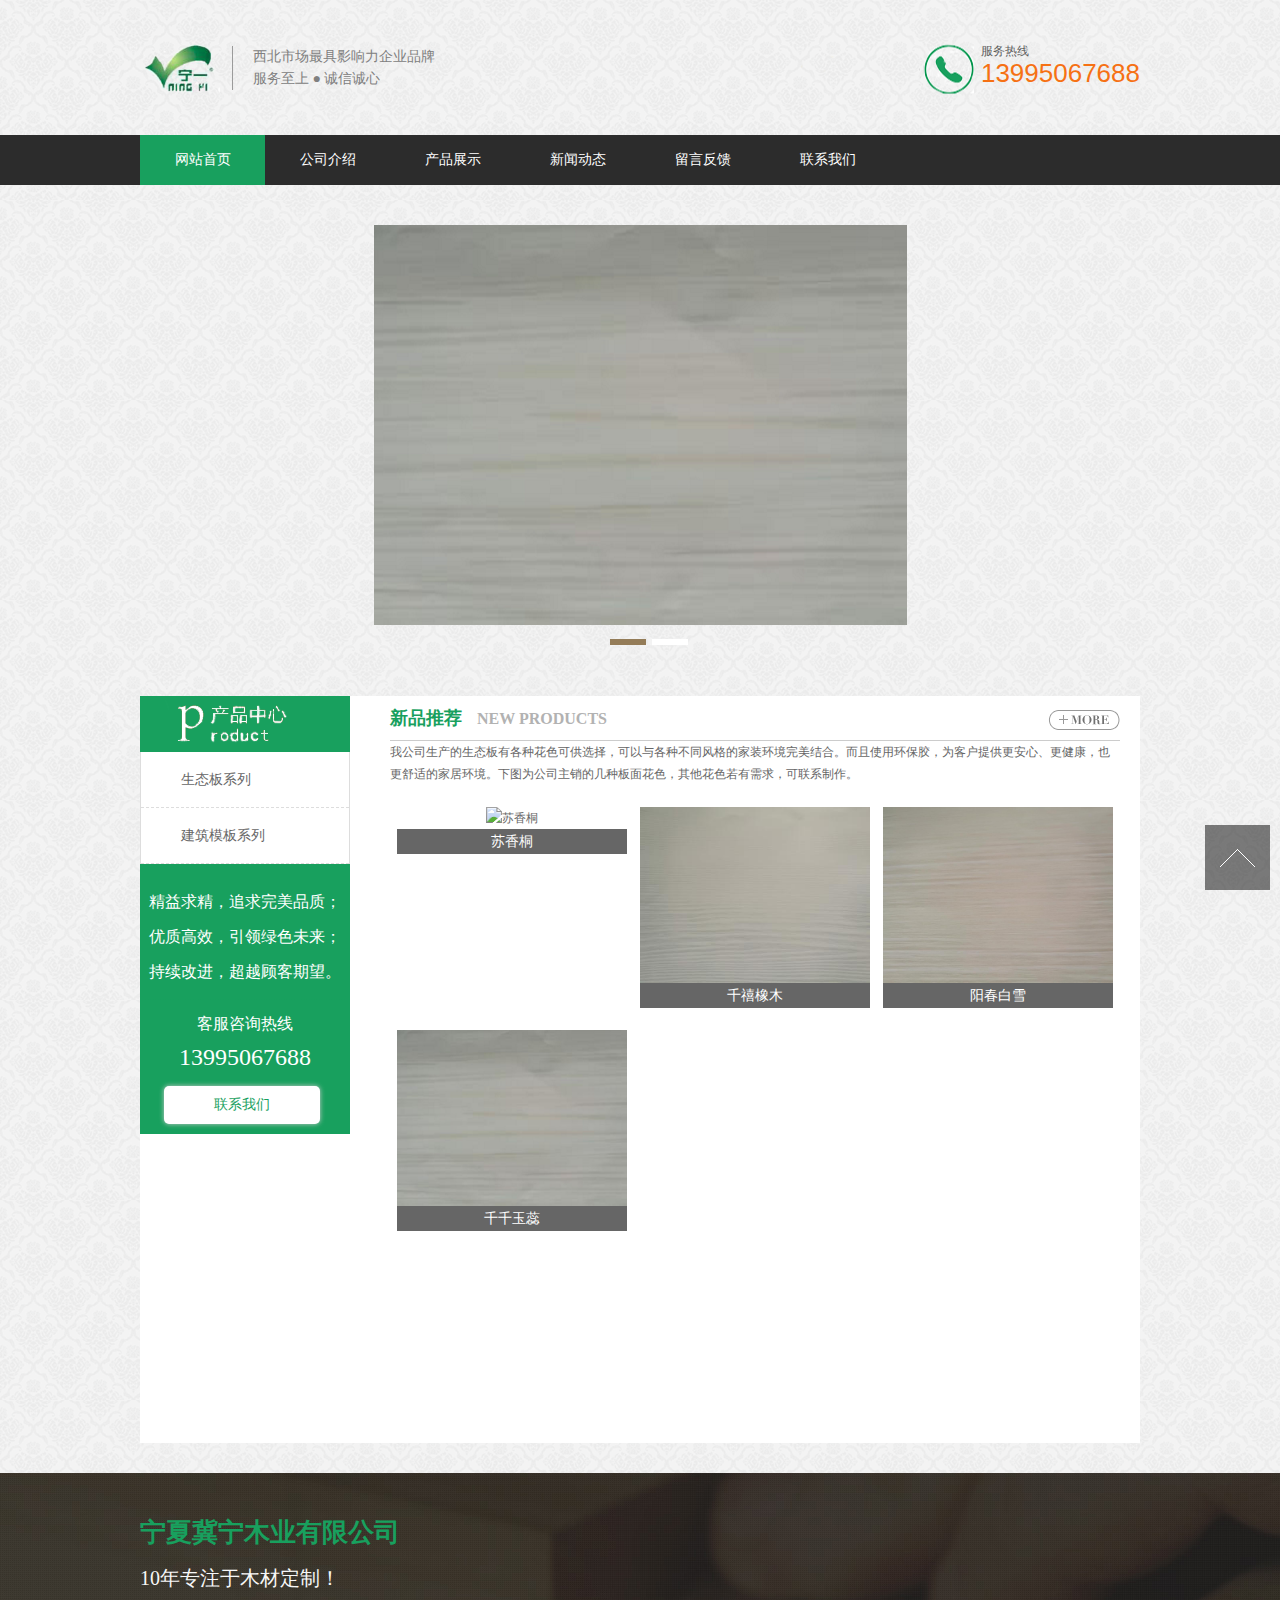
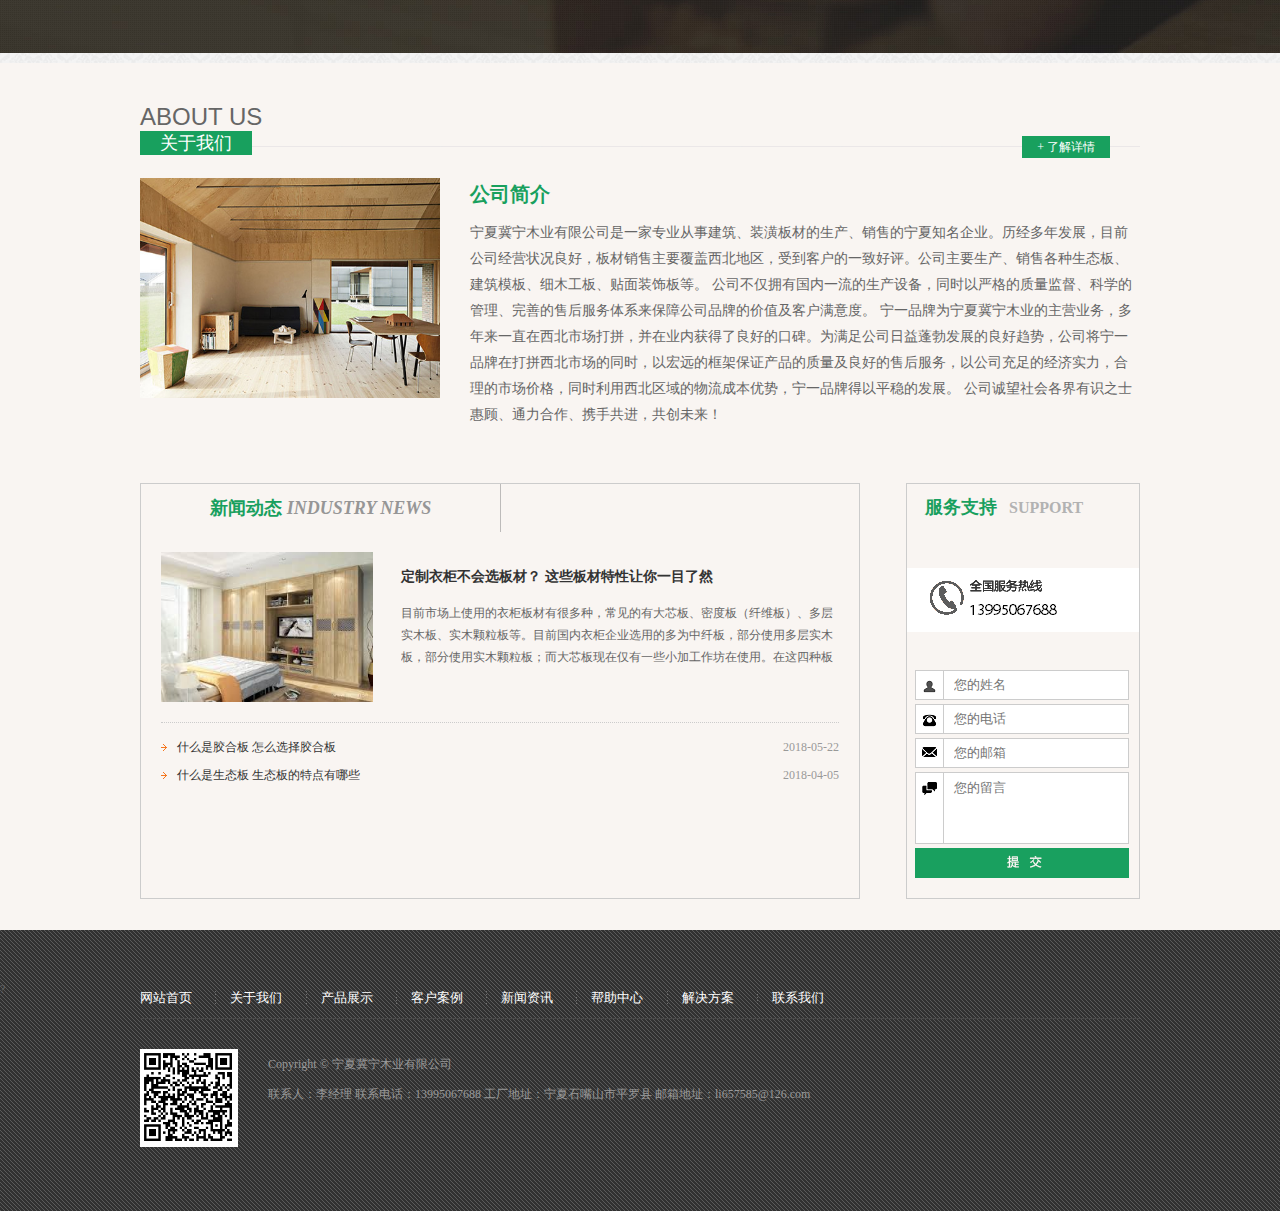
==== commit e5bce98b: "k" ====
--- a/templates/index.html
+++ b/templates/index.html
@@ -232,7 +232,8 @@
         <a name="help"></a>
         <div class="fwzc fr">
             <h4 class="conttit"><a class="tita">服务支持</a><span>Support</span></h4>
-            <div class="fwphone"><span> 4008-888-888</span></div>
+            <!--<div class="fwimg"> <img src="../static/picture/fwzcoimg.png" width="232" height="76" /></div>-->
+            <div class="fwphone"></div>
             <ul class="m_form" id="leavewordform">
                 <script>
     	$(document).ready(function() {
--- a/static/css/css.css
+++ b/static/css/css.css
@@ -1,12 +1,4 @@
-﻿/****************************************************************
- *																*		
- * 						      小贝壳							*
- *                        www.smallseashell.com							*
- *       		  全网精品源码模板资源下载库			*
- * 																*
-****************************************************************/
-
-@charset "utf-8";
+﻿@charset "utf-8";
 body {
 	color: #666;
 	background: url(../images/bg.png) repeat;
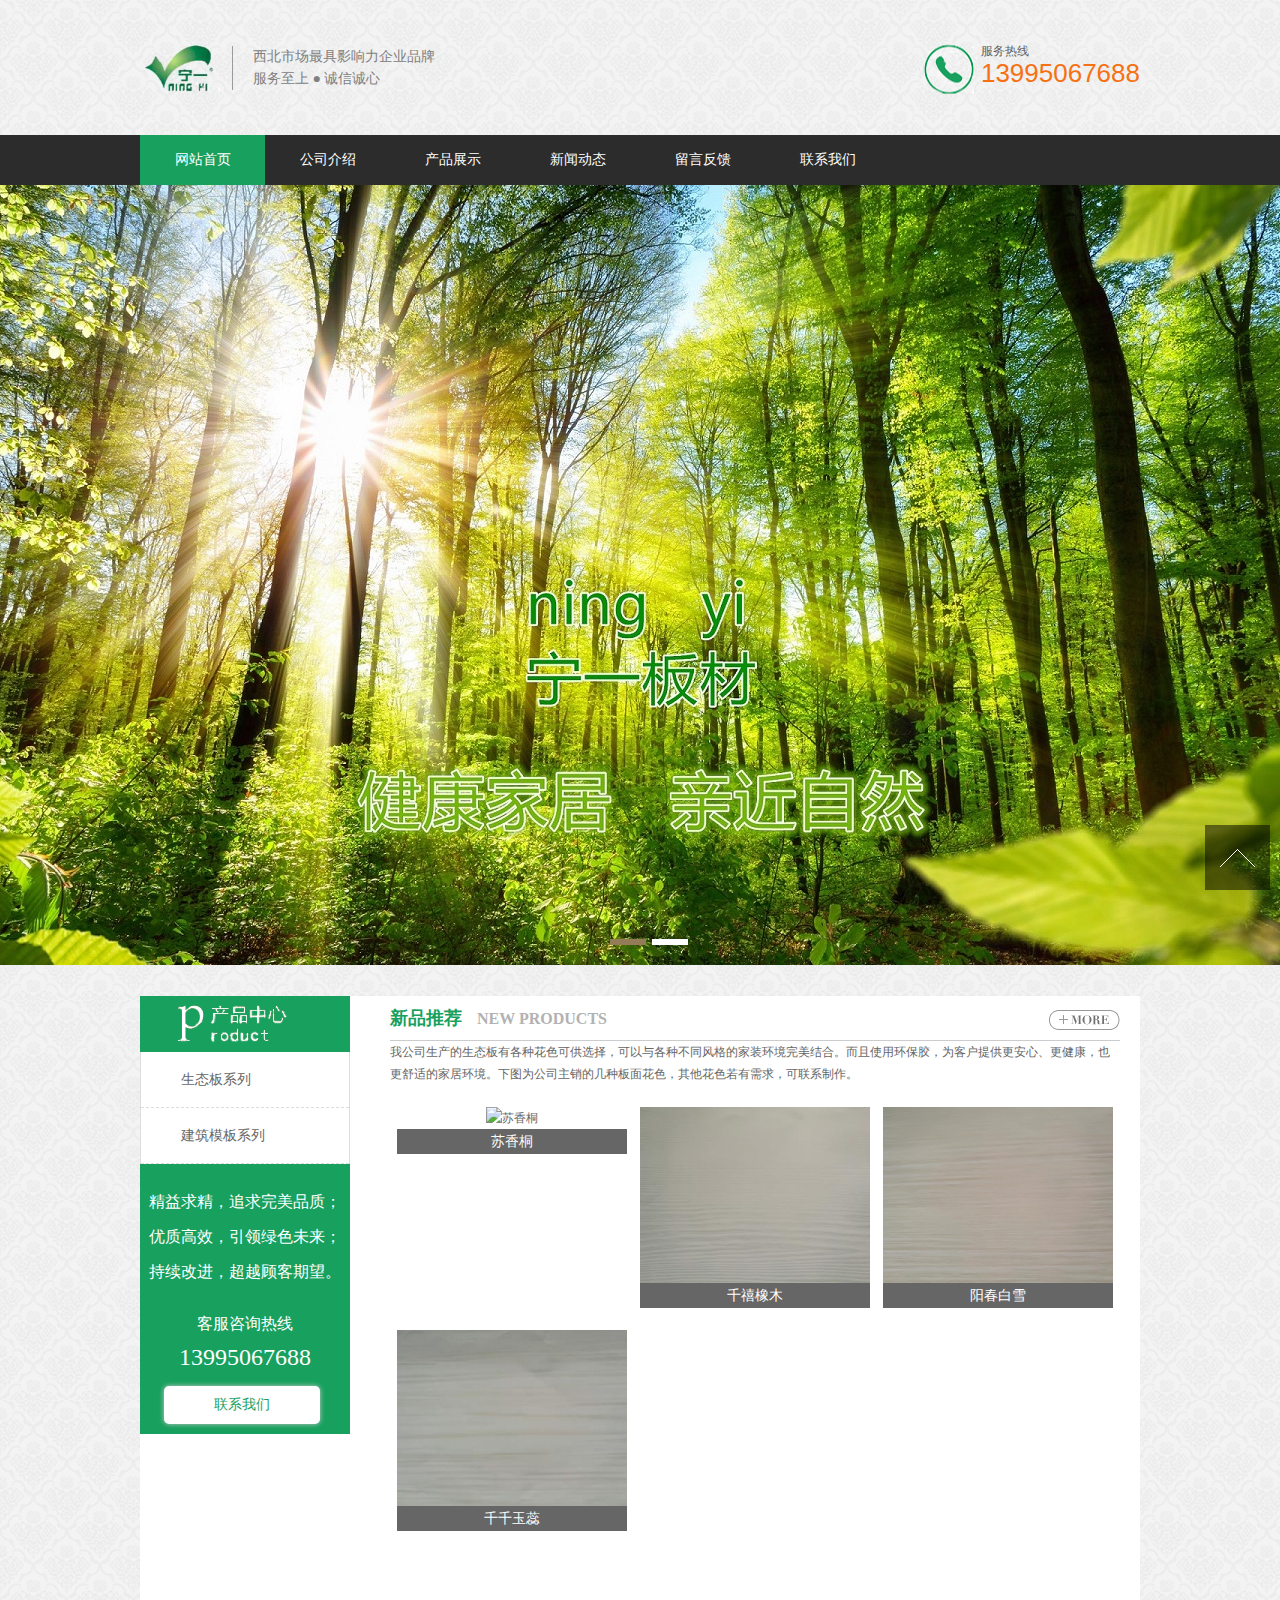
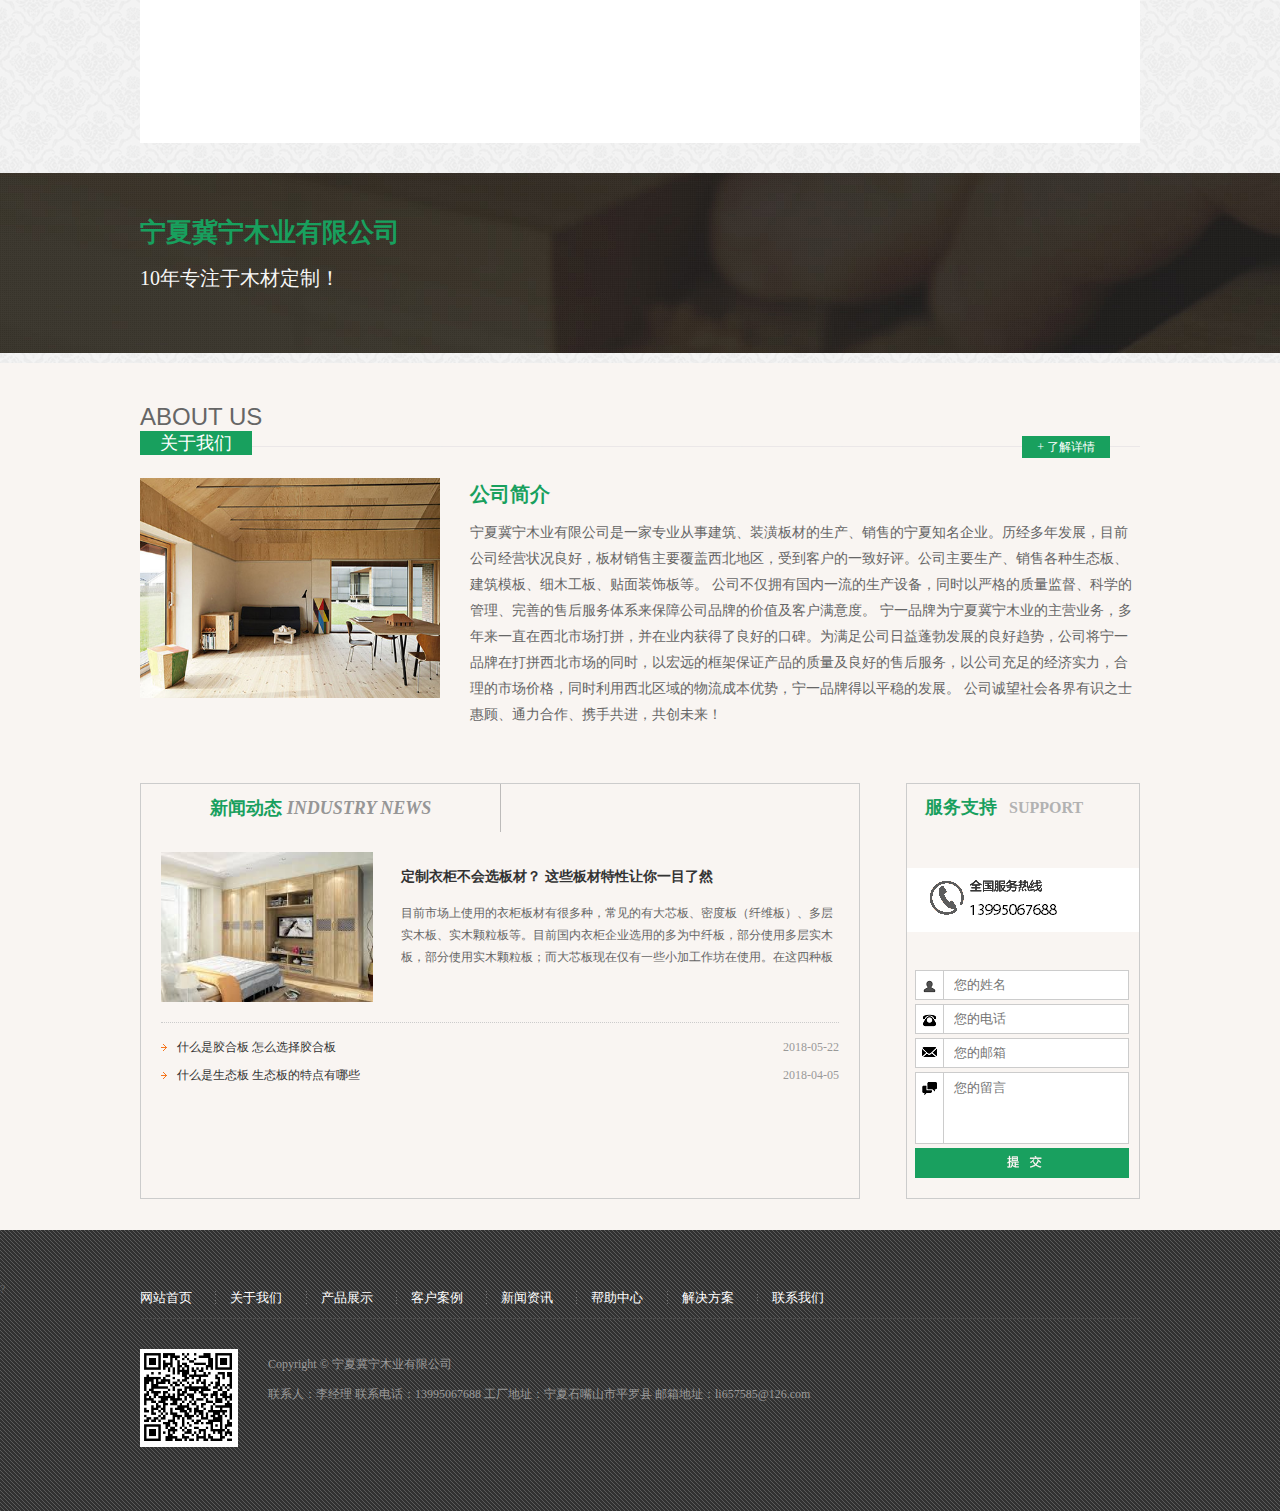
==== commit 149019cf: "hah" ====
--- a/templates/index.html
+++ b/templates/index.html
@@ -30,17 +30,17 @@
     <div id="nav">
         <div id="navMenu">
             <ul>
-                <li class='home'><a href="index">网站首页</a></li>
-
-                <li><a href="#introduce" rel='dropmenu'>公司介绍</a></li>
-
-                <li><a href="#product" rel='dropmenu'>产品展示</a></li>
+                <li class='home'><a href="/index">网站首页</a></li>
+
+                <li><a href="/index#introduce" rel='dropmenu'>公司介绍</a></li>
+
+                <li><a href="/index#product" rel='dropmenu'>产品展示</a></li>
 
                 <li><a href="news" rel='dropmenu'>新闻动态</a></li>
 
                 <li><a href="#help" rel='dropmenu'>留言反馈</a></li>
 
-                <li><a href="#contact" rel='dropmenu'>联系我们</a></li>
+                <li><a href="/contact" rel='dropmenu'>联系我们</a></li>
 
             </ul>
         </div>
@@ -48,8 +48,8 @@
 </div>
 <div id="banner">
     <ul class="ulBanner">
-        <li class="banner" style="background: url(../static/images/suxiangtong.png) no-repeat center scroll;"></li>
-        <li class="banner" style="background: url(../static/images/qianqianyurui.png) no-repeat center scroll;"></li>
+        <li class="banner" style="background: url(../static/images/forest.jpg) no-repeat center scroll;"></li>
+        <li class="banner" style="background: url(../static/images/home.jpg) no-repeat center scroll;"></li>
 
     </ul>
     <ul class="ulBannerNav">
@@ -269,36 +269,28 @@
                         <textarea class="txtare" id="nr" name='nr' placeholder="您的留言"></textarea>
                     </li>
                     <li>
-                        <input class="btnsubmit" type="submit" name="submit" value=""/>
-                    </li>
-                    <input name="tijiaoshijian" value="" type="hidden" id="tijiaoshijian"/>
-                    <script type="text/javascript">
-
-                    window.onload = function(){
-
-                    var nowDate = new Date();
-
-                    var str = nowDate.getFullYear()+"-"+(nowDate.getMonth() + 1)
-
-+"-"+nowDate.getDate()+" "+nowDate.getHours()+":"+nowDate.getMinutes()
-
-+":"+nowDate.getSeconds();
-
-                    document.getElementById("tijiaoshijian").value=str;
-
-                    }
-
-
-
-
-
-
-
-
-                    </script>
-                    <input type="hidden" name="dede_fields"
-                           value="name,text;tel,text;email,text;nr,text;tijiaoshijian,text"/>
-                    <input type="hidden" name="dede_fieldshash" value="28096bbe7c0b3558c1079d68bcdb3f58"/>
+                        <input class="btnsubmit" type="submit" name="submit" value="" onclick="alert('提交成功')"/>
+                    </li>
+                    <!--<input name="tijiaoshijian" value="" type="hidden" id="tijiaoshijian"/>-->
+                    <!--<script type="text/javascript">-->
+
+                    <!--window.onload = function(){-->
+
+                    <!--var nowDate = new Date();-->
+
+                    <!--var str = nowDate.getFullYear()+"-"+(nowDate.getMonth() + 1)-->
+
+<!--+"-"+nowDate.getDate()+" "+nowDate.getHours()+":"+nowDate.getMinutes()-->
+
+<!--+":"+nowDate.getSeconds();-->
+
+                    <!--document.getElementById("tijiaoshijian").value=str;-->
+
+                    <!--}-->
+                    <!--</script>-->
+                    <!--<input type="hidden" name="dede_fields"-->
+                           <!--value="name,text;tel,text;email,text;nr,text;tijiaoshijian,text"/>-->
+                    <!--<input type="hidden" name="dede_fieldshash" value="28096bbe7c0b3558c1079d68bcdb3f58"/>-->
                 </form>
             </ul>
         </div>
--- a/static/css/css.css
+++ b/static/css/css.css
@@ -303,17 +303,17 @@
 #banner {
 	width: 100%;
 	float: left;
-	height: 480px;
+	height: 780px;
 	position: relative
 }
 .ulBanner {
 	width: 100%;
-	height: 480px
+	height: 780px;
 }
 .ulBanner li {
 	position: absolute;
 	width: 100%;
-	height: 480px
+	height: 780px;
 }
 .ulBannerNav {
 	position: absolute;
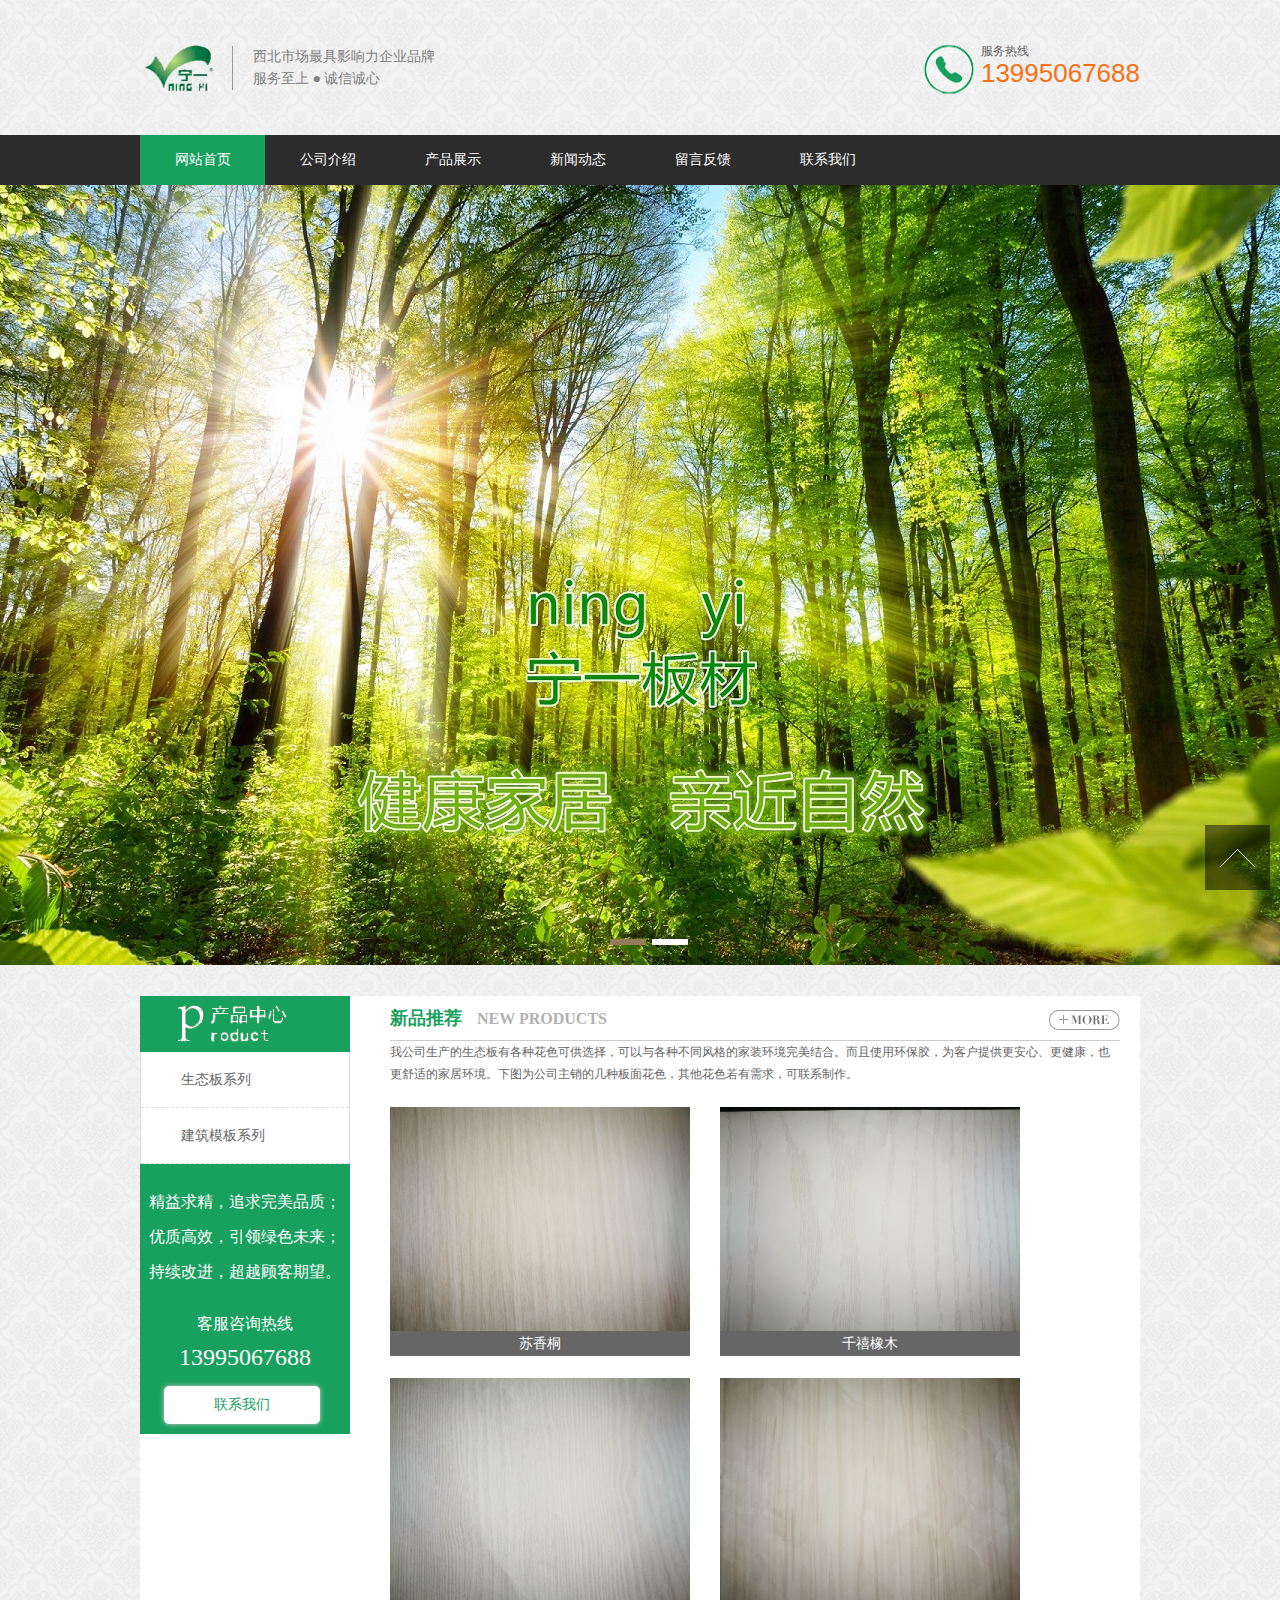
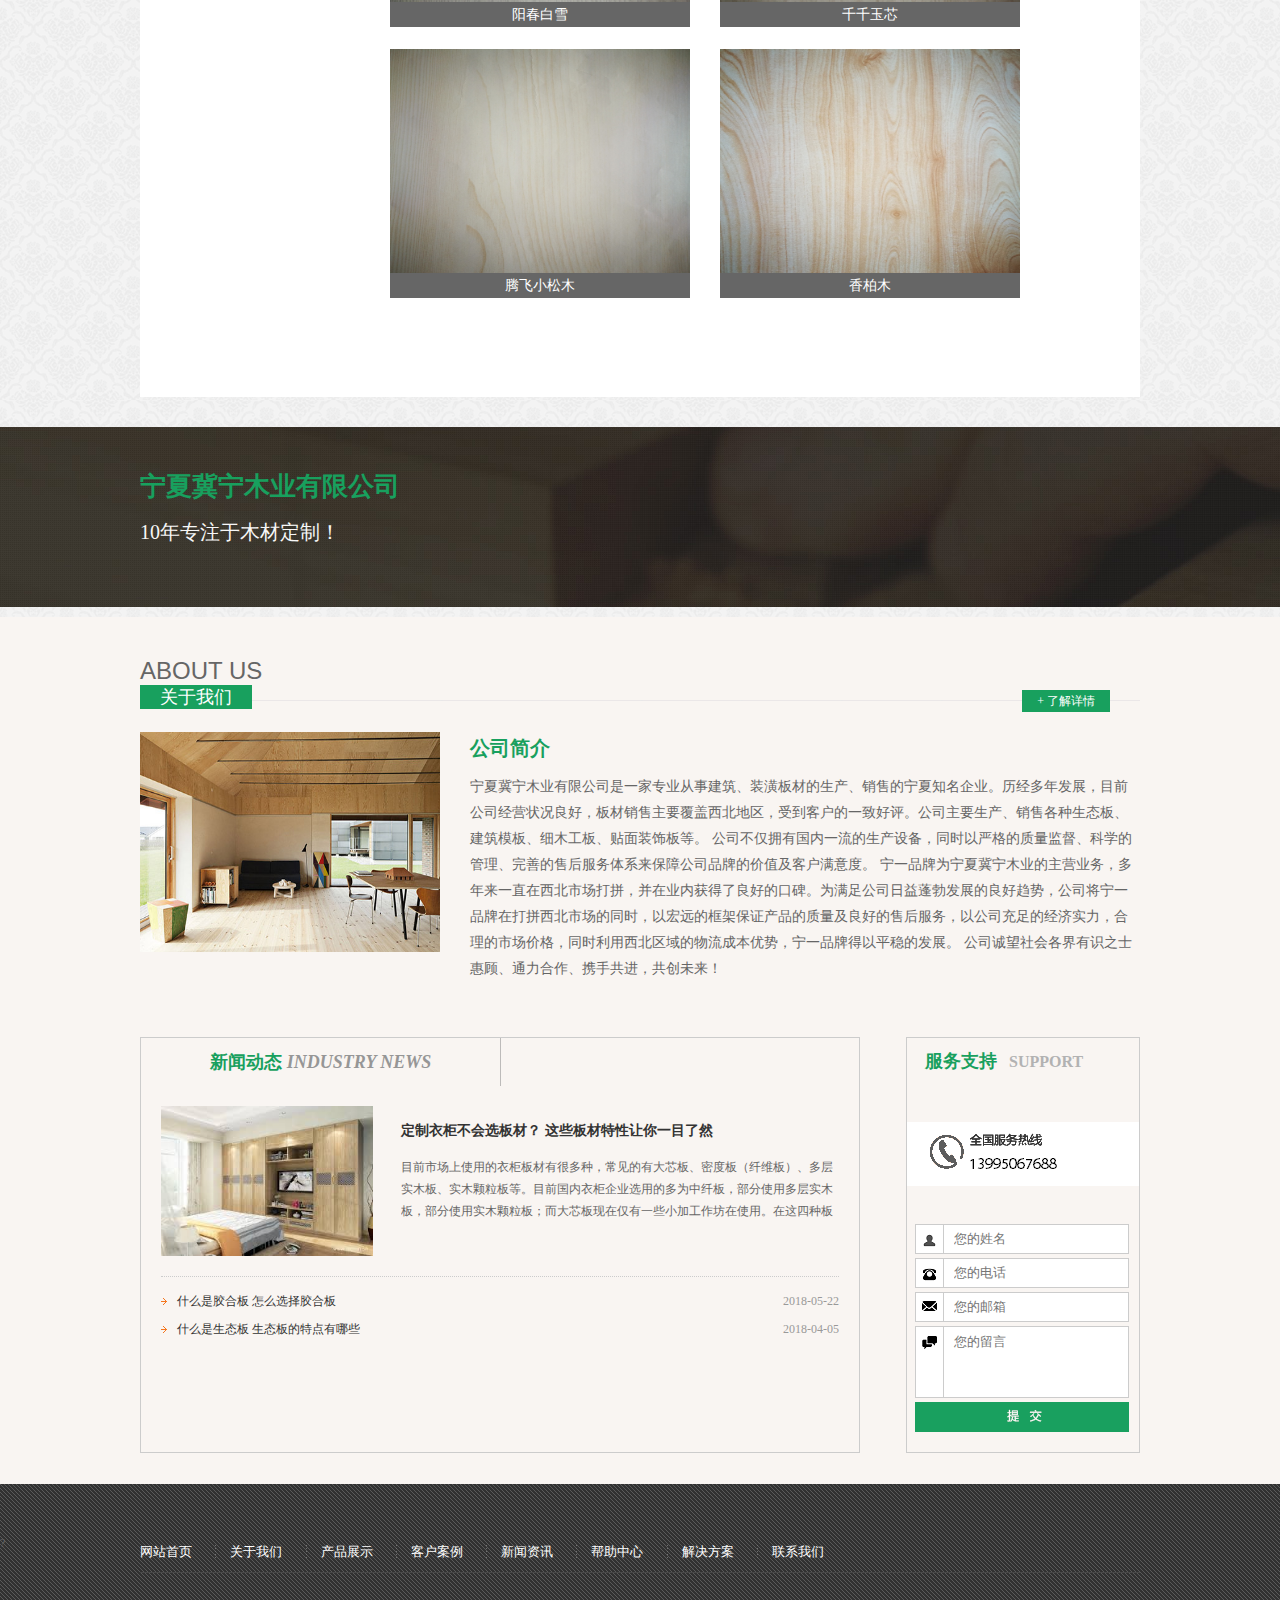
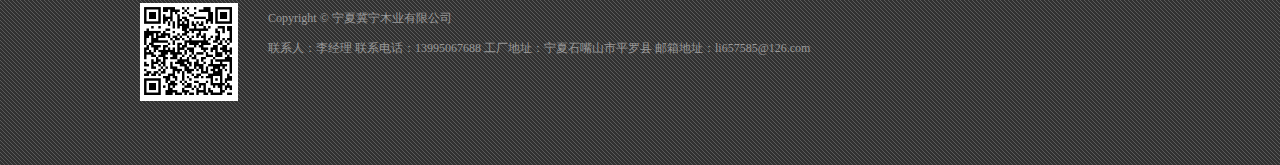
==== commit 8aaa6371: "xx" ====
--- a/templates/index.html
+++ b/templates/index.html
@@ -71,6 +71,7 @@
         });
     });
 
+
 </script>
 <div class="clear"></div>
 <a name="product"></a>
@@ -90,10 +91,11 @@
                     }
 
 
+
                     </script>
                 </li>
 
-                <li><a href="javascript:;cp/b/"  onclick="display_jzmb();">建筑模板系列</a>
+                <li><a href="javascript:;cp/b/" onclick="display_jzmb();">建筑模板系列</a>
                     <script type="text/javascript">
                     function display_jzmb() {
                         var stb = document.getElementById('ul-stb');
@@ -101,6 +103,7 @@
                         stb.style.display="none";
                         jzmb.style.display="";
                     }
+
 
 
                     </script>
@@ -124,24 +127,34 @@
                 <p>
                     我公司生产的生态板有各种花色可供选择，可以与各种不同风格的家装环境完美结合。而且使用环保胶，为客户提供更安心、更健康，也更舒适的家居环境。下图为公司主销的几种板面花色，其他花色若有需求，可联系制作。</p>
                 <li class='nomr'><a href="javascript:;" title="苏香桐"> <img alt="苏香桐"
-                                                                          src="../static/images/suxiangtong.png"
-                                                                          width="230" height="176"/></a>
+                                                                          src="../static/images/suxiangtong.jpg"
+                                                                          width="300" height="224"/></a>
                     <h5><a href="javascript:;" title="苏香桐"> 苏香桐</a></h5>
                 </li>
                 <li class='nomr'><a href="javascript:;" title="千禧橡木"> <img alt="千禧橡木"
-                                                                           src="../static/images/qianxixiangmu.png"
-                                                                           width="230" height="176"/></a>
+                                                                           src="../static/images/qianxixiangmu.jpg"
+                                                                           width="300" height="224"/></a>
                     <h5><a href="javascript:;" title="千禧橡木"> 千禧橡木</a></h5>
                 </li>
                 <li class='nomr'><a href="javascript:;" title="阳春白雪"> <img alt="阳春白雪"
-                                                                           src="../static/images/yangchunbaixue.png"
-                                                                           width="230" height="176"/></a>
+                                                                           src="../static/images/yangchunbaixue.jpg"
+                                                                           width="300" height="224"/></a>
                     <h5><a href="javascript:;" title="阳春白雪"> 阳春白雪</a></h5>
                 </li>
-                <li class='nomr'><a href="javascript:;" title="千千玉蕊"> <img alt="千千玉蕊"
-                                                                           src="../static/images/qianqianyurui.png"
-                                                                           width="230" height="176"/></a>
-                    <h5><a href="javascript:;" title="千千玉蕊"> 千千玉蕊</a></h5>
+                <li class='nomr'><a href="javascript:;" title="千千玉芯"> <img alt="千千玉芯"
+                                                                           src="../static/images/qianqianyuxin.jpg"
+                                                                           width="300" height="224"/></a>
+                    <h5><a href="javascript:;" title="千千玉芯"> 千千玉芯</a></h5>
+                </li>
+                <li class='nomr'><a href="javascript:;" title="腾飞小松木"> <img alt="腾飞小松木"
+                                                                           src="../static/images/tengfeixiaosongmu.jpg"
+                                                                           width="300" height="224"/></a>
+                    <h5><a href="javascript:;" title="腾飞小松木"> 腾飞小松木</a></h5>
+                </li>
+                <li class='nomr'><a href="javascript:;" title="香柏木"> <img alt="香柏木"
+                                                                           src="../static/images/xiangbomu.jpg"
+                                                                           width="300" height="224"/></a>
+                    <h5><a href="javascript:;" title="香柏木"> 香柏木</a></h5>
                 </li>
             </ul>
             <ul id="ul-jzmb" style="display:none">
@@ -149,17 +162,17 @@
                     我公司生产的多层建筑模板采用优质木原材料与优质防水胶层层压制而成，外观覆盖酚醛树脂模，产品耐磨耐腐，可重复多次使用，表面光滑，可直接贴面装饰，减缩工期30%。主营有黑纸和花纸两类花色，尺寸有如下三种，可供客户自由选择。对于特殊规格，也可联系制作。</p>
                 <li class='nomr'><a href="javascript:;" title="1830*915*12mm"> <img alt="1830*915*12mm"
                                                                                     src="../static/images/size-1830-915-12.png"
-                                                                                    width="230" height="176"/></a>
+                                                                                    width="300" height="224"/></a>
                     <h5><a href="javascript:;" title="1830*915*12mm"> 1830*915*12mm</a></h5>
                 </li>
                 <li class='nomr'><a href="javascript:;" title="2135*915*15mm"> <img alt="2135*915*15mm"
                                                                                     src="../static/images/size-2135-915-15.png"
-                                                                                    width="230" height="176"/></a>
+                                                                                    width="300" height="224"/></a>
                     <h5><a href="javascript:;" title="2135*915*15mm"> 2135*915*15mm</a></h5>
                 </li>
                 <li class='nomr'><a href="javascript:;" title="2440*1220*18mm"> <img alt="2440*1220*18mm"
                                                                                      src="../static/images/size-2440-1220-18.png"
-                                                                                     width="230" height="176"/></a>
+                                                                                     width="300" height="224"/></a>
                     <h5><a href="javascript:;" title="2440*1220*18mm"> 2440*1220*18mm</a></h5>
                 </li>
             </ul>
@@ -247,6 +260,7 @@
 
 
 
+
                 </script>
                 <form enctype="multipart/form-data" method="post">
                     <input type="hidden" name="action" value="post"/>
@@ -280,16 +294,16 @@
 
                     <!--var str = nowDate.getFullYear()+"-"+(nowDate.getMonth() + 1)-->
 
-<!--+"-"+nowDate.getDate()+" "+nowDate.getHours()+":"+nowDate.getMinutes()-->
-
-<!--+":"+nowDate.getSeconds();-->
+                    <!--+"-"+nowDate.getDate()+" "+nowDate.getHours()+":"+nowDate.getMinutes()-->
+
+                    <!--+":"+nowDate.getSeconds();-->
 
                     <!--document.getElementById("tijiaoshijian").value=str;-->
 
                     <!--}-->
                     <!--</script>-->
                     <!--<input type="hidden" name="dede_fields"-->
-                           <!--value="name,text;tel,text;email,text;nr,text;tijiaoshijian,text"/>-->
+                    <!--value="name,text;tel,text;email,text;nr,text;tijiaoshijian,text"/>-->
                     <!--<input type="hidden" name="dede_fieldshash" value="28096bbe7c0b3558c1079d68bcdb3f58"/>-->
                 </form>
             </ul>
--- a/static/css/css.css
+++ b/static/css/css.css
@@ -437,7 +437,7 @@
     display: block;
 	margin-right: 20px;
 	width: 730px;
-	height: 746px;
+	height: 1000px;
 }
 .cplist h4 {
 	border-bottom: 1px solid #ccc;
@@ -449,15 +449,14 @@
 	margin-right: 20px;
 	margin-top: 22px;
 	float: left;
-	width: 243px;
+	width: 300px;
 	text-align: center;
 }
 .cplist li.nomr {
-	margin-right: 0px;
+	margin-right: 30px;
 }
 .cplist li h5 {
-	margin-left: 7px;
-	width: 230px;
+	width: 300px;
 	height: 25px;
 	line-height: 25px;
 	overflow: hidden;
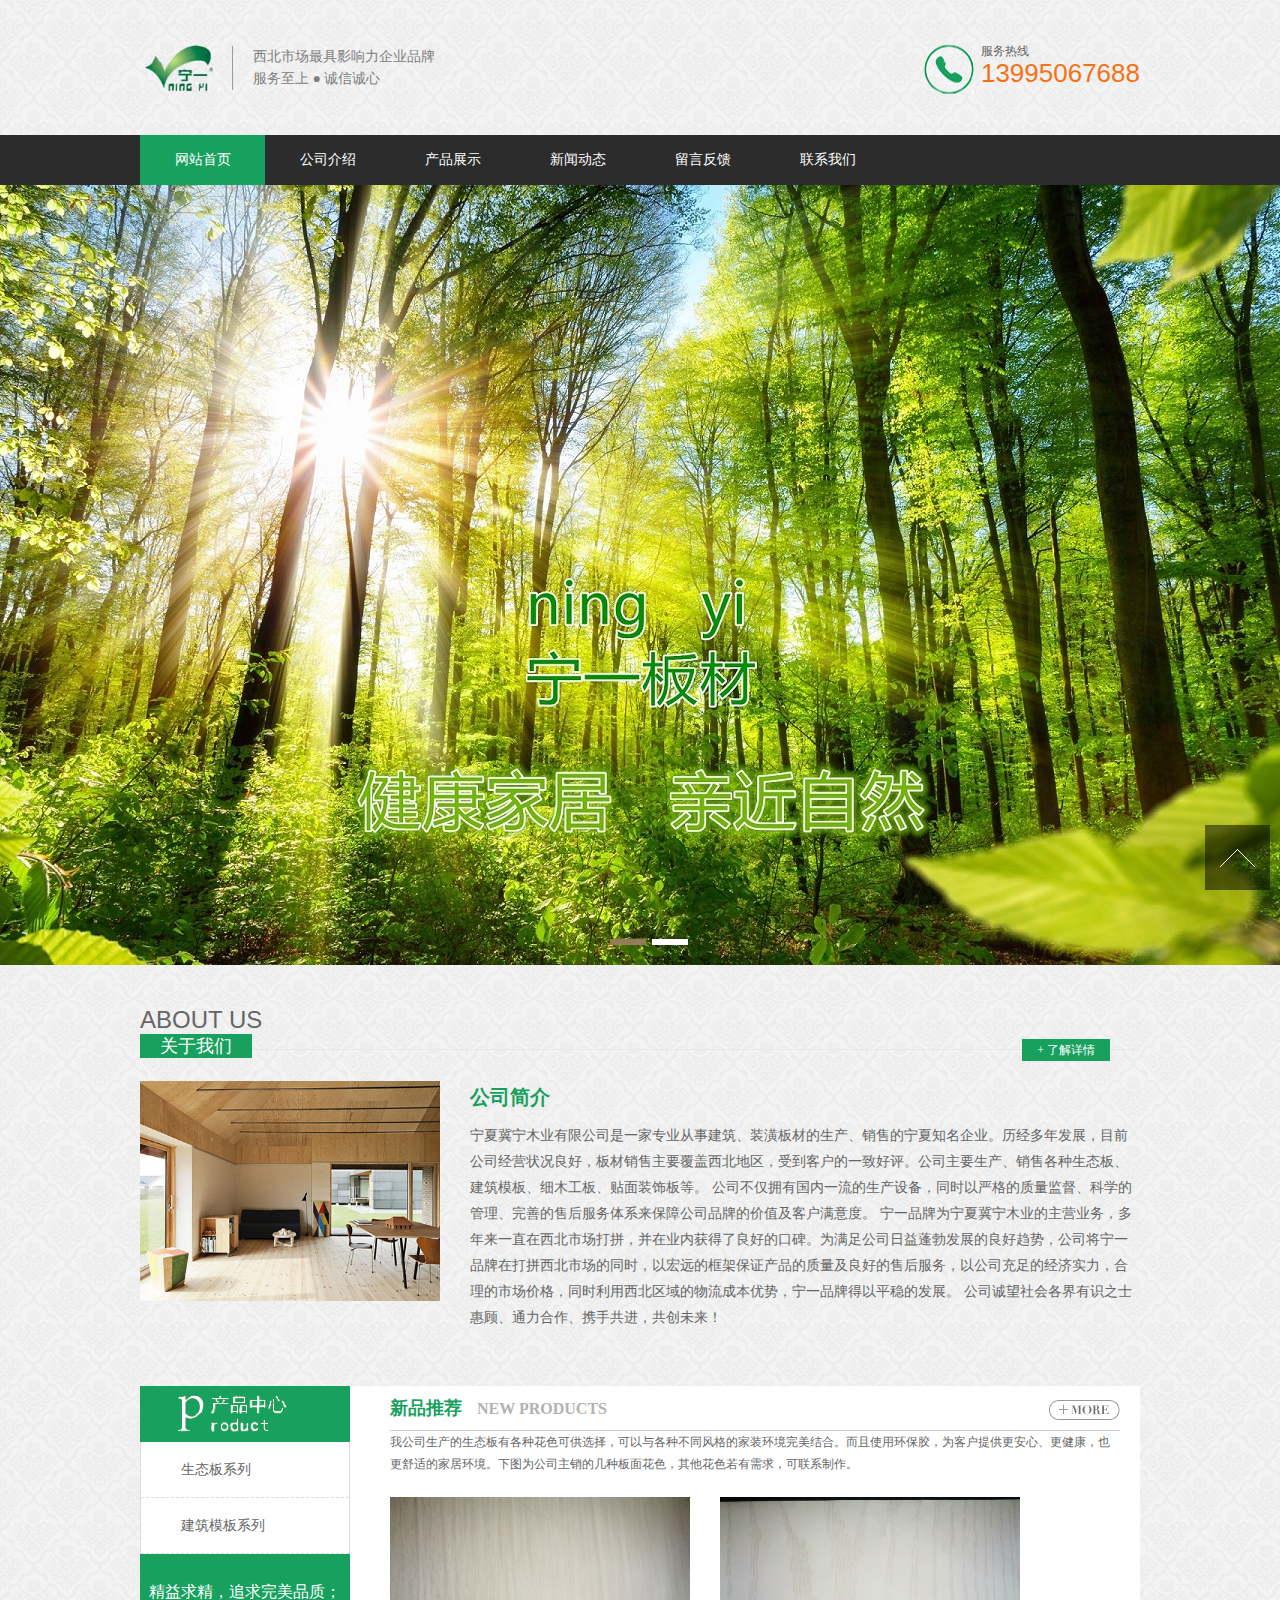
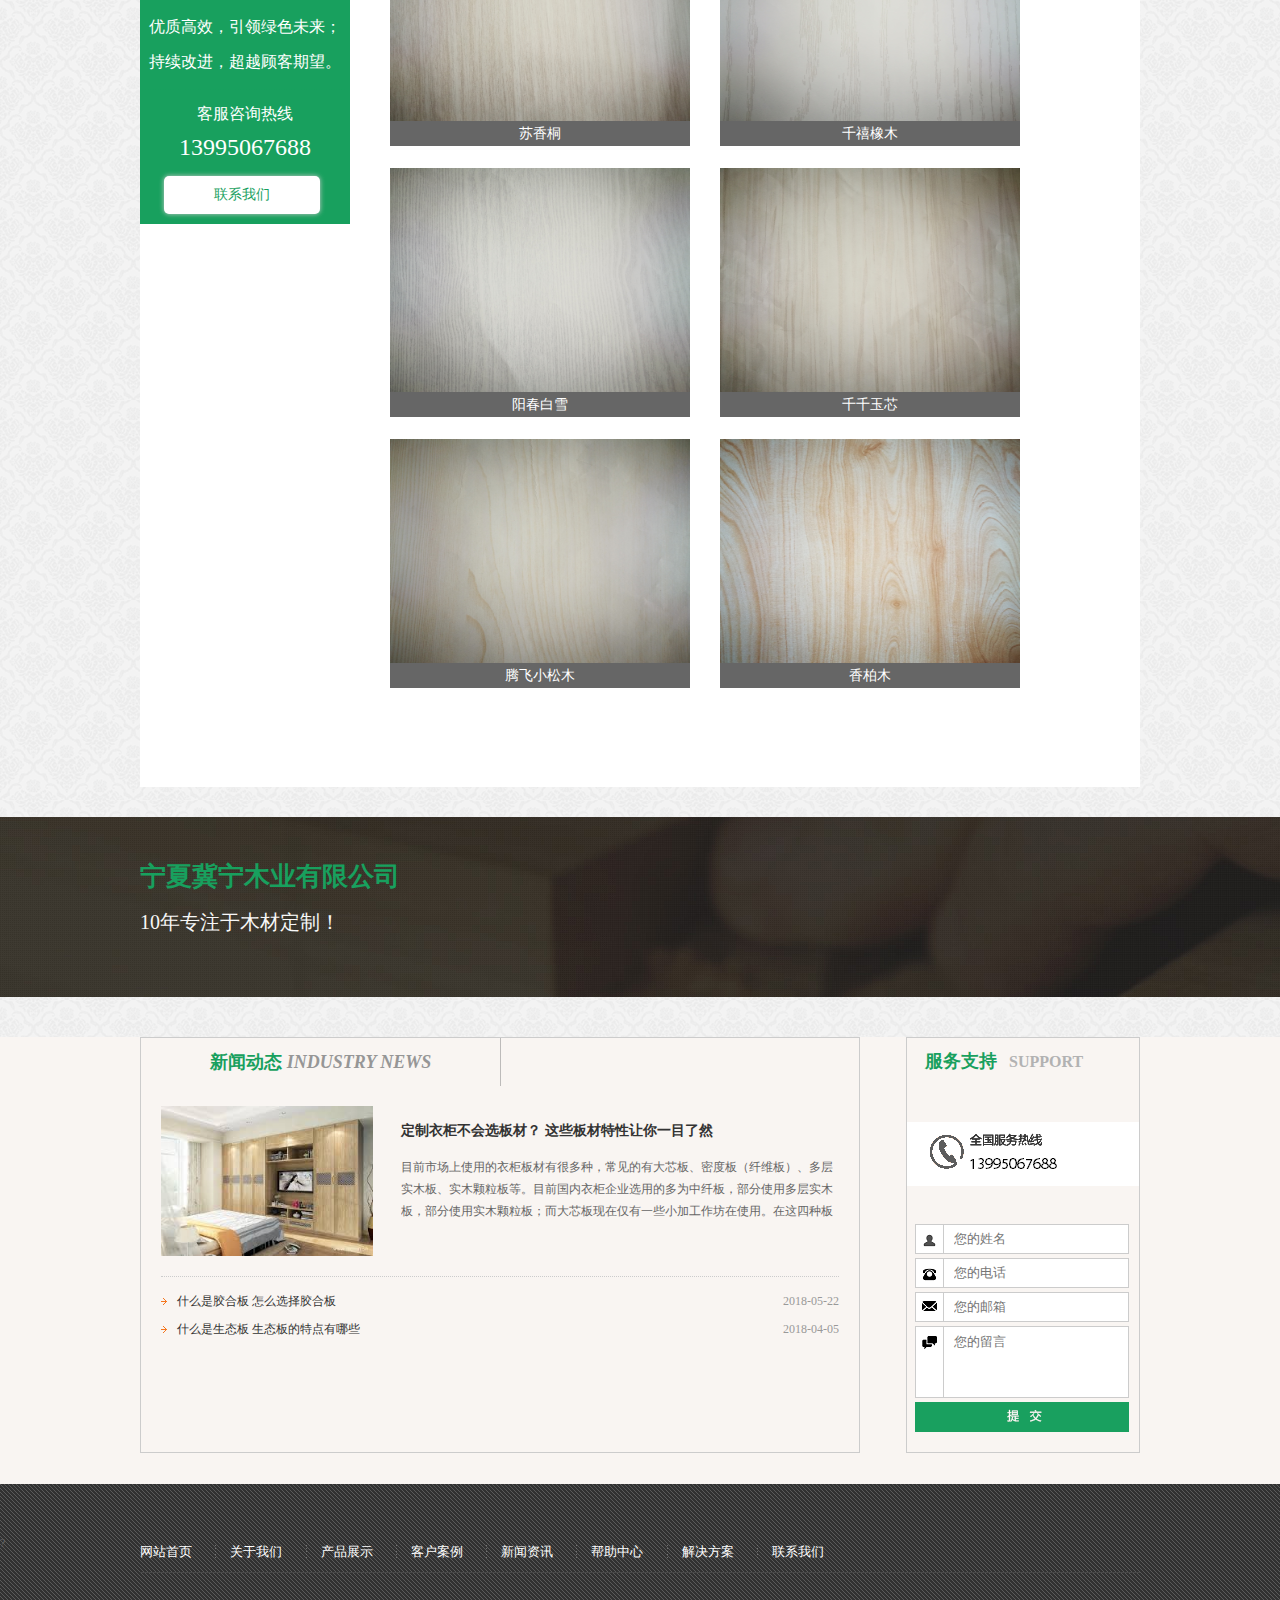
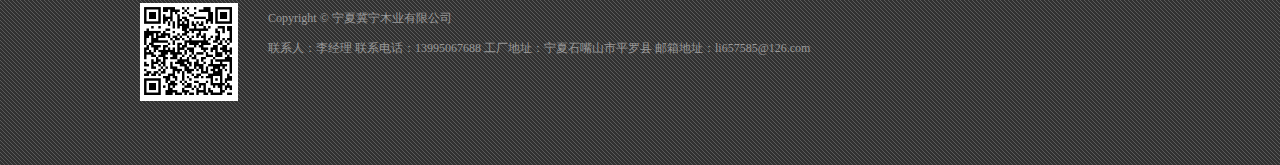
==== commit cdaf07bf: "ii" ====
--- a/templates/index.html
+++ b/templates/index.html
@@ -74,6 +74,29 @@
 
 </script>
 <div class="clear"></div>
+
+    <div class="about">
+        <a name="introduce"></a>
+        <div class="about_t">
+            <div class="more"><a href="javascript:;about/" target="_blank">+ 了解详情</a></div>
+            <div>
+                <h3>ABOUT US</h3>
+                <h2>关于我们</h2>
+            </div>
+        </div>
+        <div class="about_c">
+            <div class="about_cl fl"><img src="../static/picture/about.jpg"/></div>
+            <div class="about_cr fr">
+                <h3>公司简介</h3>
+                <span>宁夏冀宁木业有限公司是一家专业从事建筑、装潢板材的生产、销售的宁夏知名企业。历经多年发展，目前公司经营状况良好，板材销售主要覆盖西北地区，受到客户的一致好评。公司主要生产、销售各种生态板、建筑模板、细木工板、贴面装饰板等。
+                    公司不仅拥有国内一流的生产设备，同时以严格的质量监督、科学的管理、完善的售后服务体系来保障公司品牌的价值及客户满意度。
+宁一品牌为宁夏冀宁木业的主营业务，多年来一直在西北市场打拼，并在业内获得了良好的口碑。为满足公司日益蓬勃发展的良好趋势，公司将宁一品牌在打拼西北市场的同时，以宏远的框架保证产品的质量及良好的售后服务，以公司充足的经济实力，合理的市场价格，同时利用西北区域的物流成本优势，宁一品牌得以平稳的发展。
+                    公司诚望社会各界有识之士惠顾、通力合作、携手共进，共创未来！</span>
+                <!--<a href="javascript:;about/" target="_blank">了解详情+</a></div>-->
+            </div>
+        </div>
+    </div>
+
 <a name="product"></a>
 <div class="cpbg">
     <div class="cpbox container">
@@ -191,27 +214,27 @@
 </div>
 <div class="clear"></div>
 <div class="index_abt">
-    <div class="about">
-        <a name="introduce"></a>
-        <div class="about_t">
-            <div class="more"><a href="javascript:;about/" target="_blank">+ 了解详情</a></div>
-            <div>
-                <h3>ABOUT US</h3>
-                <h2>关于我们</h2>
-            </div>
-        </div>
-        <div class="about_c">
-            <div class="about_cl fl"><img src="../static/picture/about.jpg"/></div>
-            <div class="about_cr fr">
-                <h3>公司简介</h3>
-                <span>宁夏冀宁木业有限公司是一家专业从事建筑、装潢板材的生产、销售的宁夏知名企业。历经多年发展，目前公司经营状况良好，板材销售主要覆盖西北地区，受到客户的一致好评。公司主要生产、销售各种生态板、建筑模板、细木工板、贴面装饰板等。
-                    公司不仅拥有国内一流的生产设备，同时以严格的质量监督、科学的管理、完善的售后服务体系来保障公司品牌的价值及客户满意度。
-宁一品牌为宁夏冀宁木业的主营业务，多年来一直在西北市场打拼，并在业内获得了良好的口碑。为满足公司日益蓬勃发展的良好趋势，公司将宁一品牌在打拼西北市场的同时，以宏远的框架保证产品的质量及良好的售后服务，以公司充足的经济实力，合理的市场价格，同时利用西北区域的物流成本优势，宁一品牌得以平稳的发展。
-                    公司诚望社会各界有识之士惠顾、通力合作、携手共进，共创未来！</span>
-                <!--<a href="javascript:;about/" target="_blank">了解详情+</a></div>-->
-            </div>
-        </div>
-    </div>
+    <!--<div class="about">-->
+        <!--<a name="introduce"></a>-->
+        <!--<div class="about_t">-->
+            <!--<div class="more"><a href="javascript:;about/" target="_blank">+ 了解详情</a></div>-->
+            <!--<div>-->
+                <!--<h3>ABOUT US</h3>-->
+                <!--<h2>关于我们</h2>-->
+            <!--</div>-->
+        <!--</div>-->
+        <!--<div class="about_c">-->
+            <!--<div class="about_cl fl"><img src="../static/picture/about.jpg"/></div>-->
+            <!--<div class="about_cr fr">-->
+                <!--<h3>公司简介</h3>-->
+                <!--<span>宁夏冀宁木业有限公司是一家专业从事建筑、装潢板材的生产、销售的宁夏知名企业。历经多年发展，目前公司经营状况良好，板材销售主要覆盖西北地区，受到客户的一致好评。公司主要生产、销售各种生态板、建筑模板、细木工板、贴面装饰板等。-->
+                    <!--公司不仅拥有国内一流的生产设备，同时以严格的质量监督、科学的管理、完善的售后服务体系来保障公司品牌的价值及客户满意度。-->
+<!--宁一品牌为宁夏冀宁木业的主营业务，多年来一直在西北市场打拼，并在业内获得了良好的口碑。为满足公司日益蓬勃发展的良好趋势，公司将宁一品牌在打拼西北市场的同时，以宏远的框架保证产品的质量及良好的售后服务，以公司充足的经济实力，合理的市场价格，同时利用西北区域的物流成本优势，宁一品牌得以平稳的发展。-->
+                    <!--公司诚望社会各界有识之士惠顾、通力合作、携手共进，共创未来！</span>-->
+                <!--&lt;!&ndash;<a href="javascript:;about/" target="_blank">了解详情+</a></div>&ndash;&gt;-->
+            <!--</div>-->
+        <!--</div>-->
+    <!--</div>-->
     <div class="dtspan container">
         <a name="news"></a>
         <!--动态-->
@@ -220,22 +243,22 @@
                 News</em></a></h4>
             <div id="con_chknew1">
                 <dl>
-                    <dt class="fl"><a href="javascript:;" title="定制衣柜不会选板材？ 这些板材特性让你一目了然"> <img
+                    <dt class="fl"><a href="n-detail/定制衣柜不会选板材？ 这些板材特性让你一目了然" title="定制衣柜不会选板材？ 这些板材特性让你一目了然"> <img
                             alt="定制衣柜不会选板材？ 这些板材特性让你一目了然"
                             src="../static/picture/yigui.jpg"
                             width="212" height="150"/></a></dt>
                     <dd>
-                        <h5><a href="javascript:;" title="定制衣柜不会选板材？ 这些板材特性让你一目了然"> 定制衣柜不会选板材？ 这些板材特性让你一目了然</a></h5>
+                        <h5><a href="n-detail/定制衣柜不会选板材？ 这些板材特性让你一目了然" title="定制衣柜不会选板材？ 这些板材特性让你一目了然"> 定制衣柜不会选板材？ 这些板材特性让你一目了然</a></h5>
                         <p>
                             目前市场上使用的衣柜板材有很多种，常见的有大芯板、密度板（纤维板）、多层实木板、实木颗粒板等。目前国内衣柜企业选用的多为中纤板，部分使用多层实木板，部分使用实木颗粒板；而大芯板现在仅有一些小加工作坊在使用。在这四种板材中，只有密度板和实木颗粒板不管是在价格上和质量上相对比较适合当前中国定制衣柜行业市场的发展，刚好满足当前衣柜市场绝大部分消费者的需求。那到底定制衣柜用什么板材比较好呢，下面通过对他们的优缺点进行对比...<a
-                                href="javascript:;" title="定制衣柜不会选板材？ 这些板材特性让你一目了然"> [详情]</a></p>
+                                href="n-detail/定制衣柜不会选板材？ 这些板材特性让你一目了然" title="定制衣柜不会选板材？ 这些板材特性让你一目了然"> [详情]</a></p>
                     </dd>
                 </dl>
 
                 <ul>
-                    <li><a target="_blank" href="javascript:;" title="什么是胶合板 怎么选择胶合板">
+                    <li><a target="_blank" href="n-detail/什么是胶合板 怎么选择胶合板" title="什么是胶合板 怎么选择胶合板">
                         什么是胶合板 怎么选择胶合板</a><span>2018-05-22</span></li>
-                    <li><a target="_blank" href="javascript:;" title="什么是生态板 生态板的特点有哪些">
+                    <li><a target="_blank" href="n-detail/什么是生态板 生态板的特点有哪些" title="什么是生态板 生态板的特点有哪些">
                         什么是生态板 生态板的特点有哪些</a><span>2018-04-05</span></li>
 
                 </ul>
